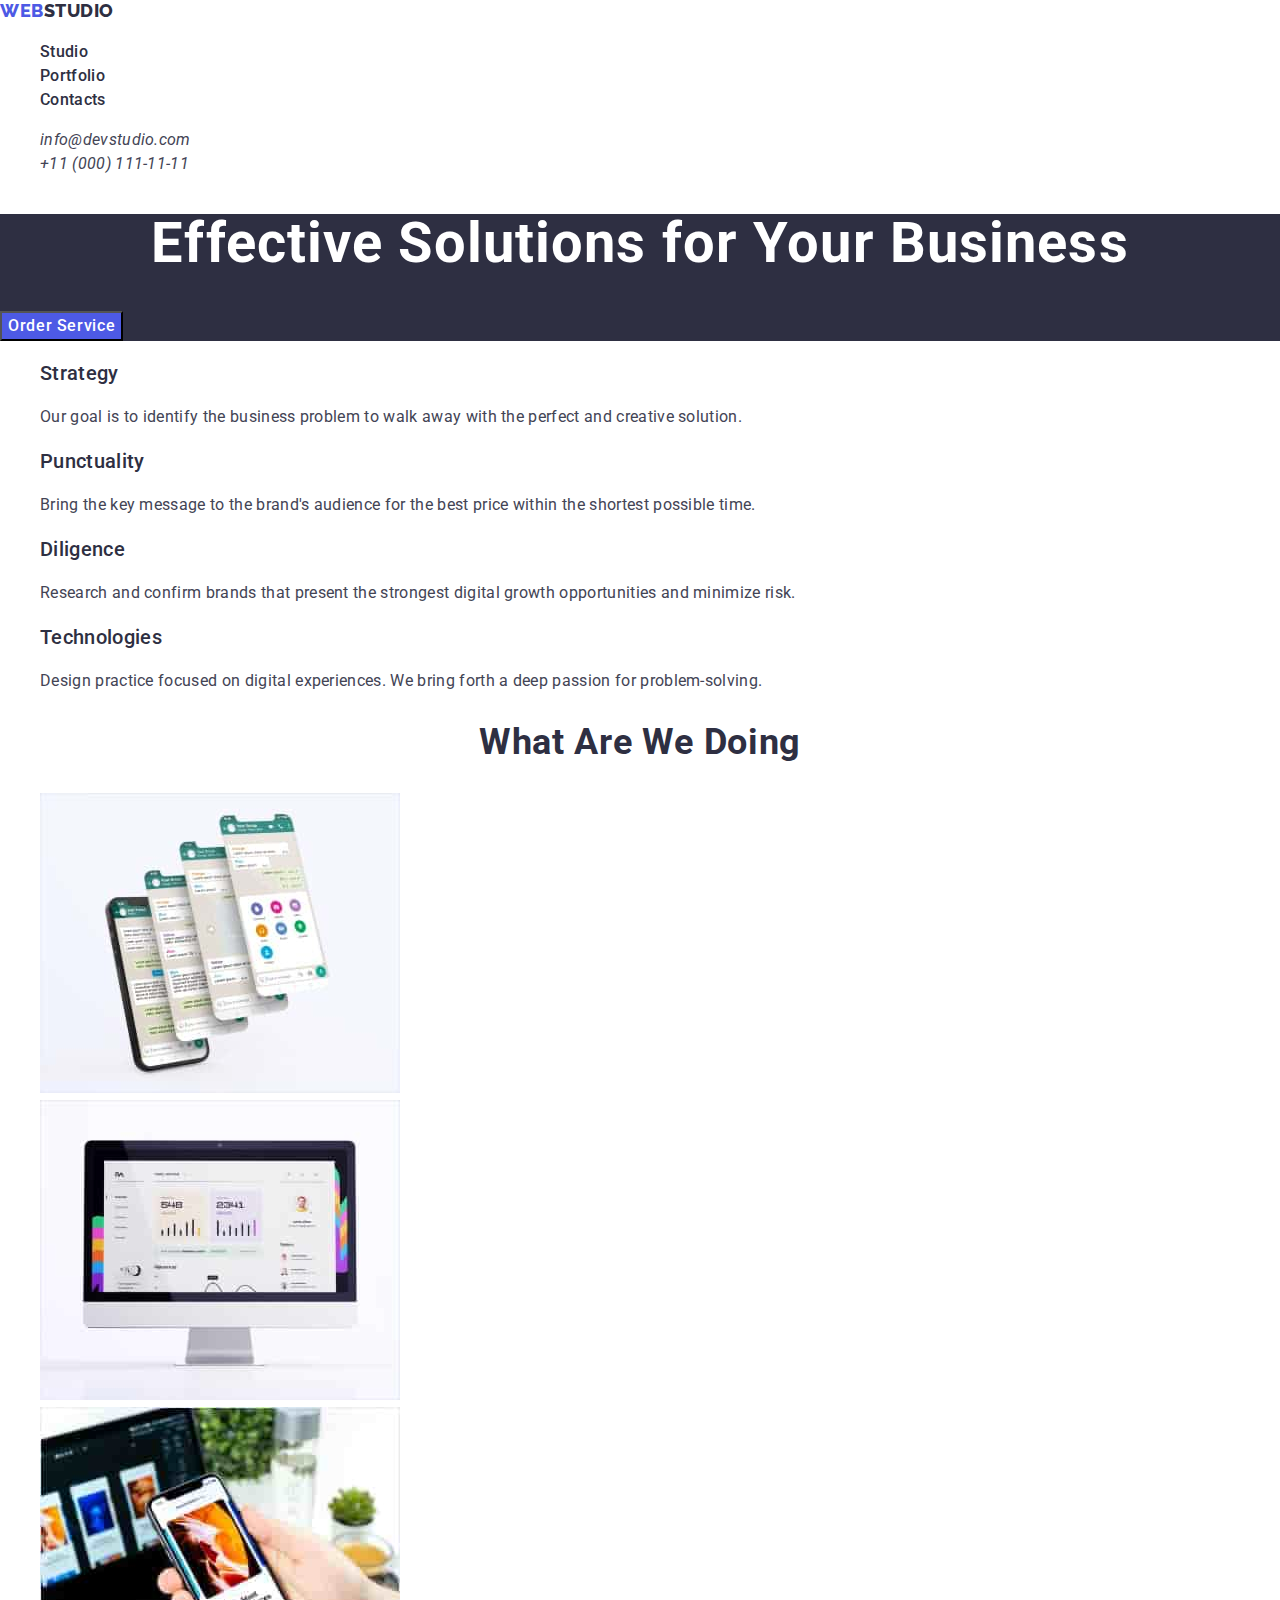
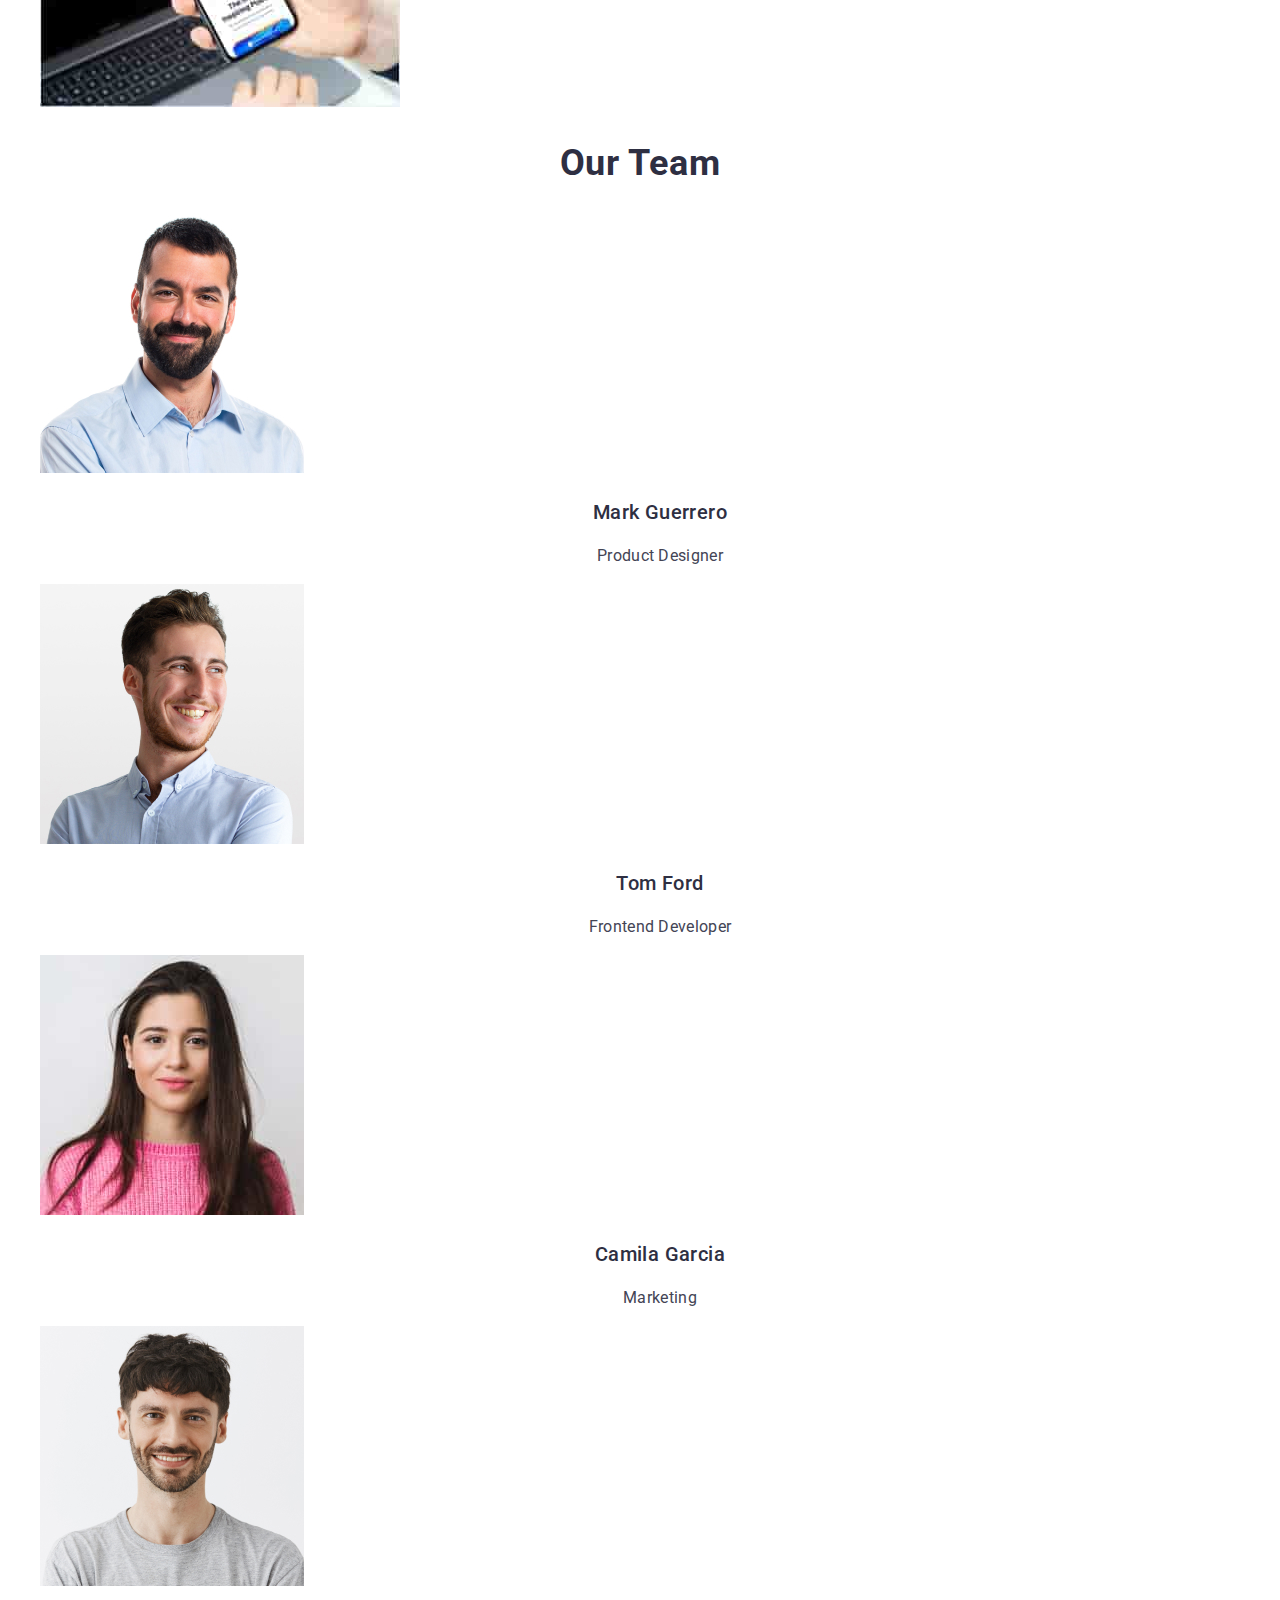
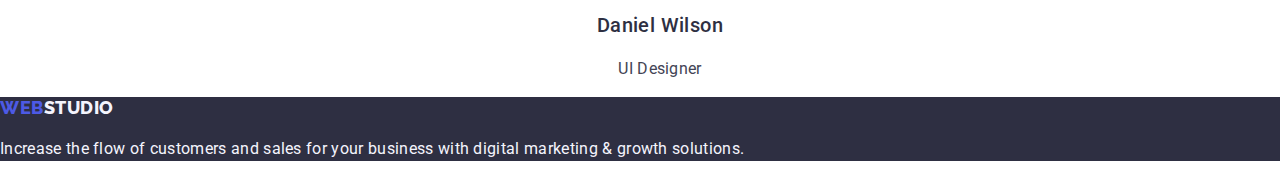
==== index.html @ 25858d70 "create styles" ====
<!DOCTYPE html>
<html lang="en">
  <head>
    <meta charset="utf-8" />
    <meta name="description" content="Effective solutions for business" />
    <link rel="preconnect" href="https://fonts.googleapis.com" />
    <link rel="preconnect" href="https://fonts.gstatic.com" crossorigin />
    <link
      href="https://fonts.googleapis.com/css2?family=Raleway:wght@800&family=Roboto:wght@400;500;700;900&display=swap"
      rel="stylesheet"
    />
    <link
      rel="stylesheet"
      href="https://cdnjs.cloudflare.com/ajax/libs/modern-normalize/2.0.0/modern-normalize.min.css"
    />
    <link rel="stylesheet" href="./css/styles.css" />
    <title>Solutions for effective business</title>
  </head>
  <!--Header section-->
  <body class="page">
    <header class="header">
      <nav class="header-nav">
        <a class="header-logo link" href="./index.html"
          >Web<span class="header-logo-span">Studio</span></a
        >
        <ul class="header-list">
          <li class="header-item link"><a href="">Studio</a></li>
          <li class="header-item link">
            <a href="./portfolio.html">Portfolio</a>
          </li>
          <li class="header-item link">
            <a href="">Contacts</a>
          </li>
        </ul>
      </nav>
      <address class="address">
        <ul class="address-list">
          <li class="address-item link">
            <a href="mailto:info@devstudio.com">info@devstudio.com</a>
          </li>
          <li class="address-item link">
            <a href="tel:+110001111111">+11 (000) 111-11-11</a>
          </li>
        </ul>
      </address>
    </header>
    <!--Main block-->
    <main class="main">
      <!--Hero section-->
      <section class="section hero">
        <h1 class="hero-title">Effective Solutions for Your Business</h1>
        <button class="hero-btn" type="button">Order Service</button>
      </section>
      <!--Benefits section-->
      <section class="section benefits">
        <h2 hidden>Features</h2>
        <ul class="benefits-list">
          <li class="benefits-item">
            <h3 class="benefits-title">Strategy</h3>
            <p class="benefits-text">
              Our goal is to identify the business problem to walk away with the
              perfect and creative solution.
            </p>
          </li>
          <li class="benefits-item">
            <h3 class="benefits-title">Punctuality</h3>
            <p class="benefits-text">
              Bring the key message to the brand's audience for the best price
              within the shortest possible time.
            </p>
          </li>
          <li class="benefits-item">
            <h3 class="benefits-title">Diligence</h3>
            <p class="benefits-text">
              Research and confirm brands that present the strongest digital
              growth opportunities and minimize risk.
            </p>
          </li>
          <li class="benefits-item">
            <h3 class="benefits-title">Technologies</h3>
            <p class="benefits-text">
              Design practice focused on digital experiences. We bring forth a
              deep passion for problem-solving.
            </p>
          </li>
        </ul>
      </section>
      <!--Tech section-->
      <section class="section tech">
        <h2 class="tech-title">What are we doing</h2>
        <ul class="tech-list">
          <li class="tech-item">
            <img
              class="tech-img"
              src="./images/technologies/img-1.jpg"
              alt="An open window in the computer"
              width="360"
            />
          </li>
          <li class="tech-item">
            <img
              class="tech-img"
              src="./images/technologies/img-2.jpg"
              alt="Open functions on the phone"
              width="360"
            />
          </li>
          <li class="tech-item">
            <img
              class="tech-img"
              src="./images/technologies/img-3.jpg"
              alt="An open program on the phone"
              width="360"
            />
          </li>
        </ul>
      </section>
      <!--Team section-->
      <section class="section team">
        <h2 class="team-title">Our Team</h2>
        <ul class="team-list">
          <li class="team-item">
            <img
              class="team-img"
              src="./images/teamcards/img-1.jpg"
              alt="The portrait of product designer"
              width="264"
            />
            <h3 class="team-name">Mark Guerrero</h3>
            <p class="team-text">Product Designer</p>
          </li>
          <li class="team-item">
            <img
              class="team-img"
              src="./images/teamcards/img-2.jpg"
              alt="The portrait of frontend developer"
              width="264"
            />
            <h3 class="team-name">Tom Ford</h3>
            <p class="team-text">Frontend Developer</p>
          </li>
          <li class="team-item">
            <img
              class="team-img"
              src="./images/teamcards/img-3.jpg"
              alt="The portrait of a marketing employee"
              width="264"
            />
            <h3 class="team-name">Camila Garcia</h3>
            <p class="team-text">Marketing</p>
          </li>
          <li class="team-item">
            <img
              class="team-img"
              src="./images/teamcards/img-4.jpg"
              alt="The portrait of UI designer"
              width="264"
            />
            <h3 class="team-name">Daniel Wilson</h3>
            <p class="team-text">UI Designer</p>
          </li>
        </ul>
      </section>
    </main>
    <!--Footer section-->
    <footer class="footer">
      <a class="footer-logo" href="./index.html"
        >Web<span class="footer-logo-span">Studio</span></a
      >
      <p class="footer-text">
        Increase the flow of customers and sales for your business with digital
        marketing & growth solutions.
      </p>
    </footer>
  </body>
</html>
---- css/styles.css ----
:root

/* Common styles */

body {
    font-family: "Roboto", sans-serif;
    color: #434455;
    background-color: #FFFFFF;


    font-size: 16px;
    line-height: 1.5;

}



.link
a {
    text-decoration: none;
    color: currentColor;
}

/* Header styles */

.header {
    font-style: normal;
}

.header-nav {}

.header-logo {
    font-family: 'Raleway', serif;
    font-weight: 800;
    font-size: 18px;
    line-height: 1.17;
    letter-spacing: 0.03em;
    text-transform: uppercase;
    color: #4D5AE5;
    text-decoration: none;
}



.header-logo-span {
    color: #2E2F42;
}

.header-list {
    font-weight: 500;
    font-size: 16px;
    line-height: 1.5;
    letter-spacing: 0.02em;
    color: #2E2F42;
    list-style: none;
}



.header-item:hover,
.header-item:focus {
    color: #4D5AE5;
} 

.address {}

.address-list {
    font-weight: 400;
    font-size: 16px;
    line-height: 1.5;
    letter-spacing: 0.02em;
    list-style: none;
}



.address-item:hover,
.address-item:focus {
    color: #4D5AE5;
}


/* Hero styles */

.section {}

.hero {
    background: #2E2F42;
    
    
}

.hero-title {
    font-style: normal;
    font-weight: 700;
    font-size: 56px;
    line-height: 1.07;
    text-align: center;
    letter-spacing: 0.02em;
    color: #FFFFFF;
    
}

.hero-btn {
    font-style: normal;
    font-weight: 500;
    font-size: 16px;
    line-height: 1.5;
    letter-spacing: 0.04em;
    background: #4D5AE5;
    color: #FFFFFF;
}
.hero-btn:hover,
.hero-btn:focus {
    background-color: #404bbf;
}


/* Benefits styles */

.section {}

.benefits {
    font-style: normal;
    letter-spacing: 0.02em;
}

.benefits-list {
    list-style: none;
}

.benefits-item {}

.benefits-title {
    font-weight: 500;
    font-size: 20px;
    line-height: 1.2;
    color: #2E2F42;
}

.benefits-text {
    font-weight: 400;
    font-size: 16px;
    line-height: 1.5;
}

/* Tech section */

.section {}

.tech {}

.tech-title {
    font-style: normal;
    font-weight: 700;
    font-size: 36px;
    line-height: 1.11;
    text-align: center;
    letter-spacing: 0.02em;
    text-transform: capitalize;
    color: #2E2F42;
}

.tech-list {
    list-style: none;
}

.tech-item {}

.tech-img {}

/* Team section */

.section {}

.team {}

.team-title {
    font-style: normal;
    font-weight: 700;
    font-size: 36px;
    line-height: 1.11;
    text-align: center;
    letter-spacing: 0.02em;
    text-transform: capitalize;
    color: #2E2F42;
}

.team-list {
    list-style: none;
}

.team-item {}

.team-img {}

.team-name {
    font-style: normal;
    font-weight: 500;
    font-size: 20px;
    line-height: 1.2;
    text-align: center;
    letter-spacing: 0.02em;
    color: #2E2F42;
}

.team-text {
    font-style: normal;
    font-weight: 400;
    font-size: 16px;
    line-height: 1.5;
    text-align: center;
    letter-spacing: 0.02em;
}

/* Footer section */

.footer {
    background: #2E2F42;
}

.footer-logo {
    font-family: 'Raleway', serif;
    font-weight: 800;
    font-size: 18px;
    line-height: 1.17;
    letter-spacing: 0.03em;
    text-transform: uppercase;
    color: #4D5AE5;
    text-decoration: none;

}

.footer-logo-span {
    color: #F4F4FD;
}

.footer-text {
    font-style: normal;
    font-weight: 400;
    font-size: 16px;
    line-height: 1.5;
    letter-spacing: 0.02em;
    color: #F4F4FD;
}
/* App search */

.app {}

.search {}

.searcch-list {
    list-style: none;
}

.search-item {}

.search-btn {
    font-style: normal;
    font-weight: 500;
    font-size: 16px;
    line-height: 1.5;
    text-align: center;
    letter-spacing: 0.04em;
    color: #4D5AE5;
}

.app-list {
    list-style: none;
}

.app-item {}

.app-img {}

.app-title {
    font-style: normal;
    font-weight: 500;
    font-size: 20px;
    line-height: 1.2;
    letter-spacing: 0.02em;
    color: #2E2F42;
}

.app-text {
    font-style: normal;
    font-weight: 400;
    font-size: 16px;
    line-height: 1.5;
    letter-spacing: 0.02em;
}
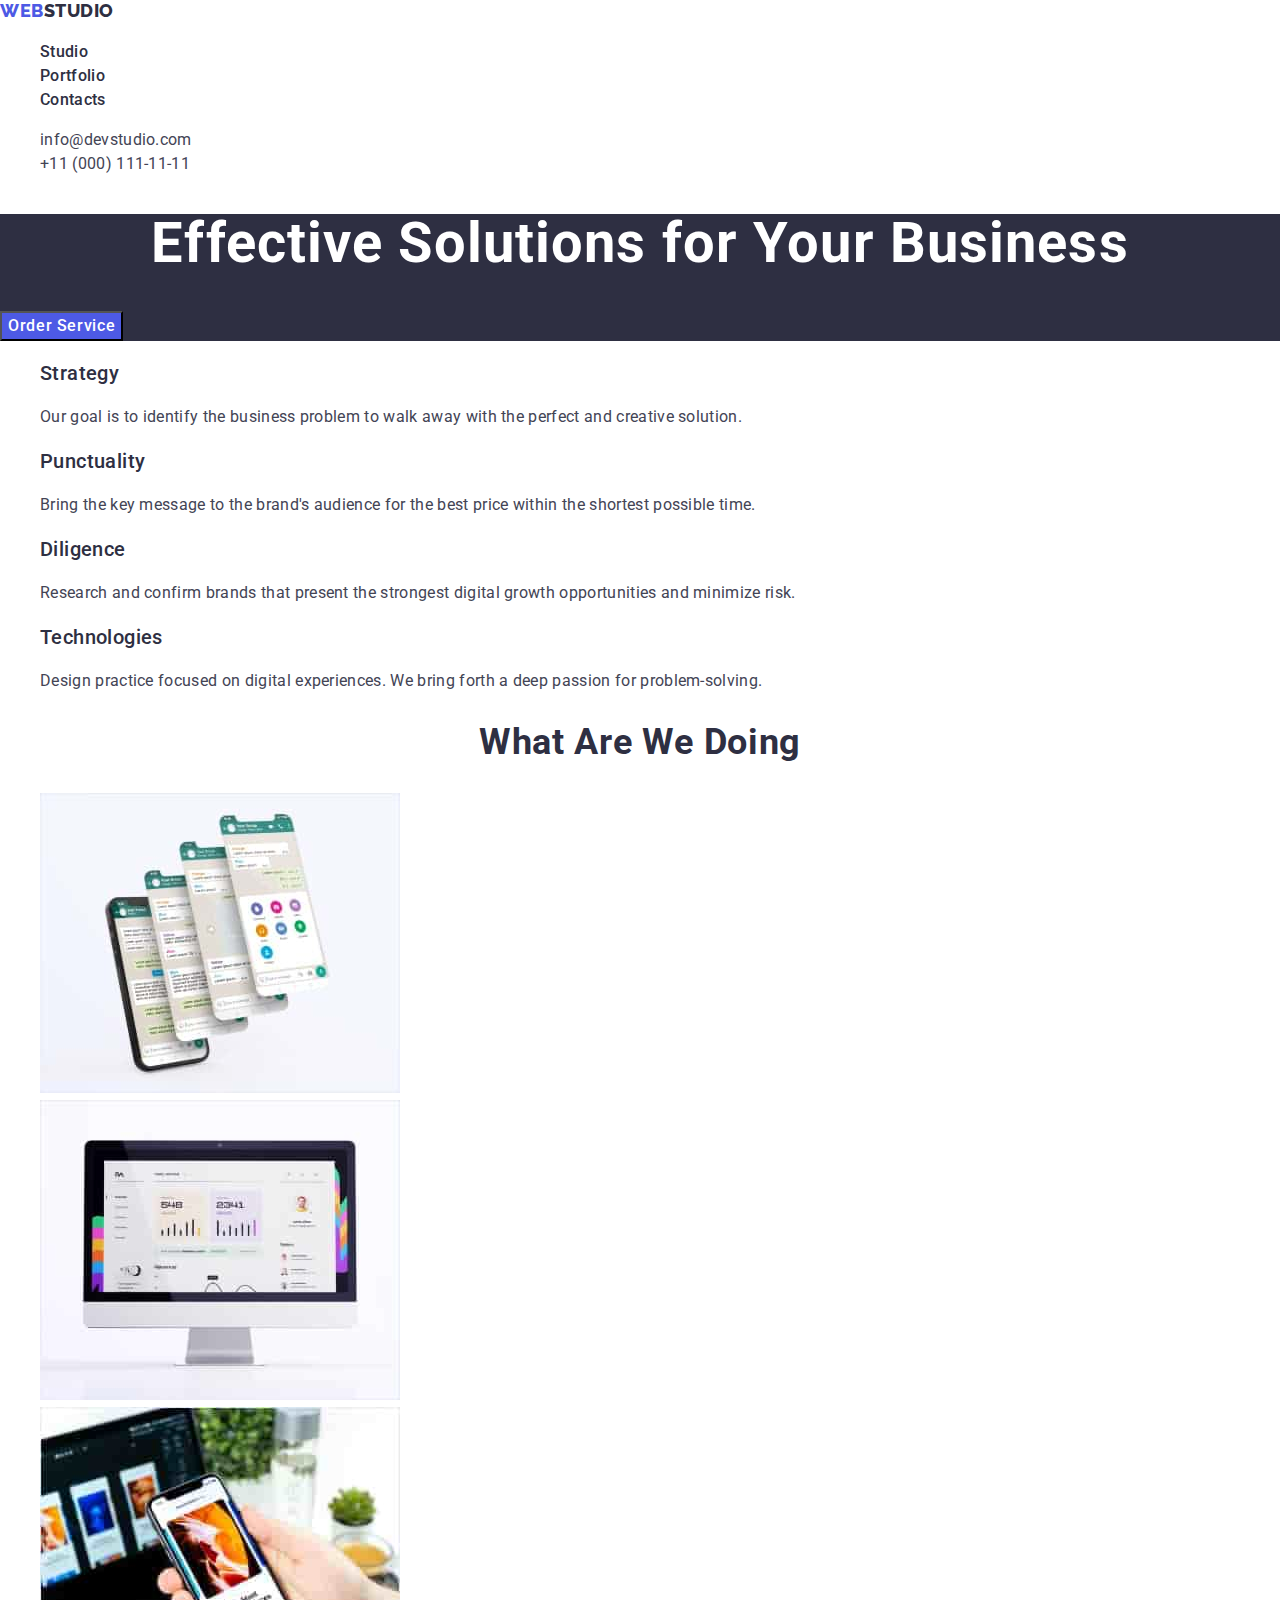
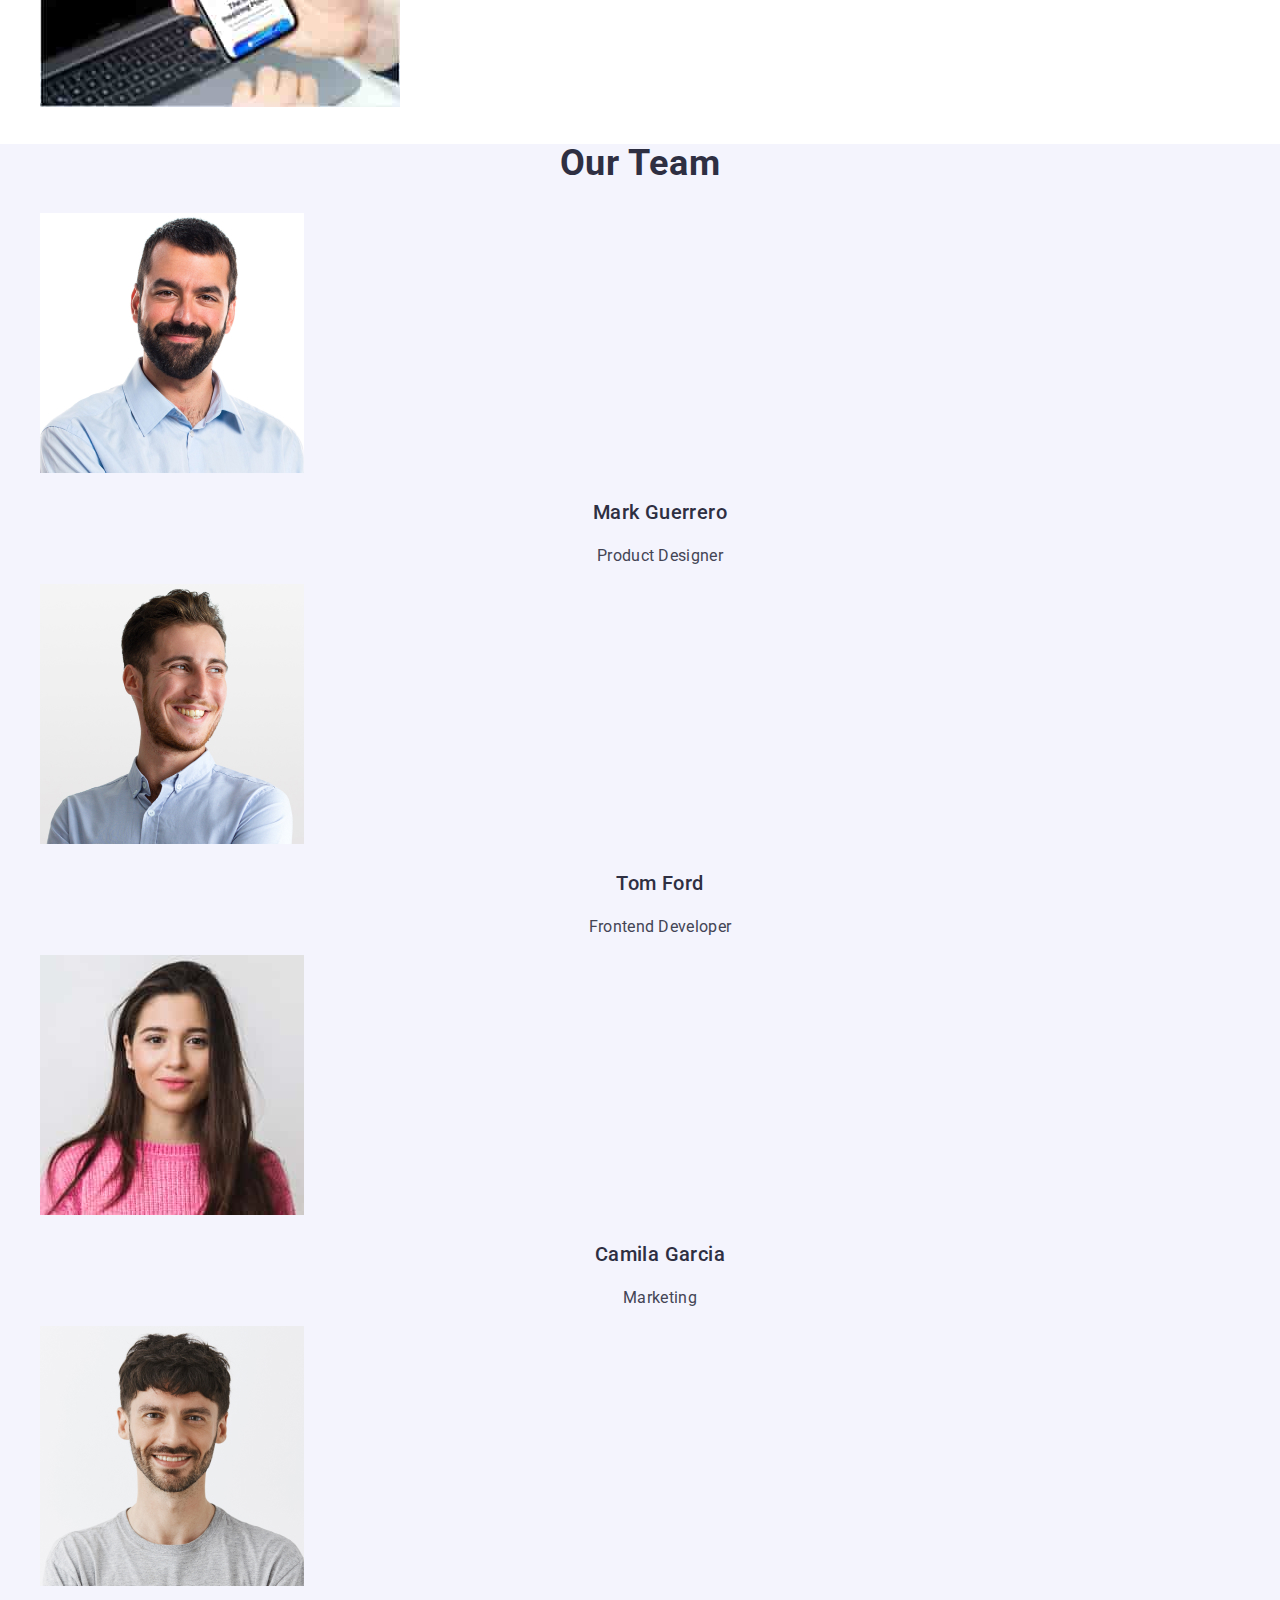
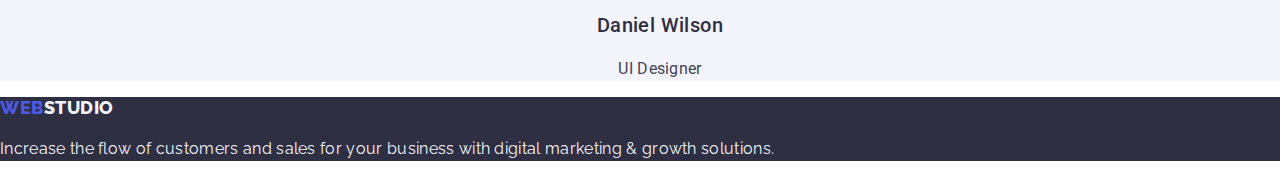
==== commit 3d1605a8: "add styles css" ====
--- a/index.html
+++ b/index.html
@@ -23,19 +23,19 @@
         <a class="header-logo link" href="./index.html"
           >Web<span class="header-logo-span">Studio</span></a
         >
-        <ul class="header-list">
-          <li class="header-item link"><a href="">Studio</a></li>
+        <ul class="header-list link">
+          <li class="header-item"><a href="">Studio</a></li>
           <li class="header-item link">
             <a href="./portfolio.html">Portfolio</a>
           </li>
-          <li class="header-item link">
+          <li class="header-item">
             <a href="">Contacts</a>
           </li>
         </ul>
       </nav>
       <address class="address">
-        <ul class="address-list">
-          <li class="address-item link">
+        <ul class="address-list link">
+          <li class="address-item">
             <a href="mailto:info@devstudio.com">info@devstudio.com</a>
           </li>
           <li class="address-item link">
@@ -54,7 +54,7 @@
       <!--Benefits section-->
       <section class="section benefits">
         <h2 hidden>Features</h2>
-        <ul class="benefits-list">
+        <ul class="benefits-list link">
           <li class="benefits-item">
             <h3 class="benefits-title">Strategy</h3>
             <p class="benefits-text">
@@ -88,7 +88,7 @@
       <!--Tech section-->
       <section class="section tech">
         <h2 class="tech-title">What are we doing</h2>
-        <ul class="tech-list">
+        <ul class="tech-list link">
           <li class="tech-item">
             <img
               class="tech-img"
@@ -164,7 +164,7 @@
     </main>
     <!--Footer section-->
     <footer class="footer">
-      <a class="footer-logo" href="./index.html"
+      <a class="footer-logo link" href="./index.html"
         >Web<span class="footer-logo-span">Studio</span></a
       >
       <p class="footer-text">
--- a/css/styles.css
+++ b/css/styles.css
@@ -1,5 +1,13 @@
 
-:root
+:root {
+    --main-dark-cl: #434455;
+    --main-white-bgd:#FFFFFF;
+    --blue-cl: #4D5AE5;
+    --dark-cl: #2E2F42;
+    --blue-bgd: #404bbf;
+    --white-cl: #F4F4FD;
+    #4D5AE5;
+}
 
 /* Common styles */
 
@@ -31,7 +39,7 @@
 .header-nav {}
 
 .header-logo {
-    font-family: 'Raleway', serif;
+    font-family: 'Raleway', sans-serif;
     font-weight: 800;
     font-size: 18px;
     line-height: 1.17;
@@ -48,22 +56,28 @@
 }
 
 .header-list {
-    font-weight: 500;
-    font-size: 16px;
-    line-height: 1.5;
-    letter-spacing: 0.02em;
-    color: #2E2F42;
-    list-style: none;
+
+}
+.header-item {
+    font-weight: 500;
+    font-size: 16px;
+    line-height: 1.5;
+    letter-spacing: 0.02em;
+    color: var(--dark-cl);
+    list-style: none;
+    text-decoration: none;
 }
 
 
 
 .header-item:hover,
 .header-item:focus {
-    color: #4D5AE5;
+    color: #404bbf;
 } 
 
-.address {}
+.address {
+    font-style: normal;
+}
 
 .address-list {
     font-weight: 400;
@@ -77,7 +91,7 @@
 
 .address-item:hover,
 .address-item:focus {
-    color: #4D5AE5;
+    color: #404bbf;
 }
 
 
@@ -86,7 +100,7 @@
 .section {}
 
 .hero {
-    background: #2E2F42;
+    background-color: #2E2F42;;
     
     
 }
@@ -108,8 +122,9 @@
     font-size: 16px;
     line-height: 1.5;
     letter-spacing: 0.04em;
-    background: #4D5AE5;
+    background-color: #4D5AE5;
     color: #FFFFFF;
+    cursor: pointer;
 }
 .hero-btn:hover,
 .hero-btn:focus {
@@ -136,6 +151,7 @@
     font-weight: 500;
     font-size: 20px;
     line-height: 1.2;
+    letter-spacing: 0.02em;
     color: #2E2F42;
 }
 
@@ -174,7 +190,9 @@
 
 .section {}
 
-.team {}
+.team {
+    background: #F4F4FD;
+}
 
 .team-title {
     font-style: normal;
@@ -233,16 +251,17 @@
 }
 
 .footer-logo-span {
-    color: #F4F4FD;
+    color: var(--white-cl);
 }
 
 .footer-text {
-    font-style: normal;
-    font-weight: 400;
-    font-size: 16px;
-    line-height: 1.5;
-    letter-spacing: 0.02em;
-    color: #F4F4FD;
+    font-family: 'Raleway', sans-serif;
+    font-style: normal;
+    font-weight: 400;
+    font-size: 16px;
+    line-height: 1.5;
+    letter-spacing: 0.02em;
+    color: var(--white-cl);
 }
 /* App search */
 
@@ -263,7 +282,7 @@
     line-height: 1.5;
     text-align: center;
     letter-spacing: 0.04em;
-    color: #4D5AE5;
+    color: var(--blue-cl);
 }
 
 .app-list {
@@ -280,7 +299,7 @@
     font-size: 20px;
     line-height: 1.2;
     letter-spacing: 0.02em;
-    color: #2E2F42;
+    color: var(--dark-cl);
 }
 
 .app-text {
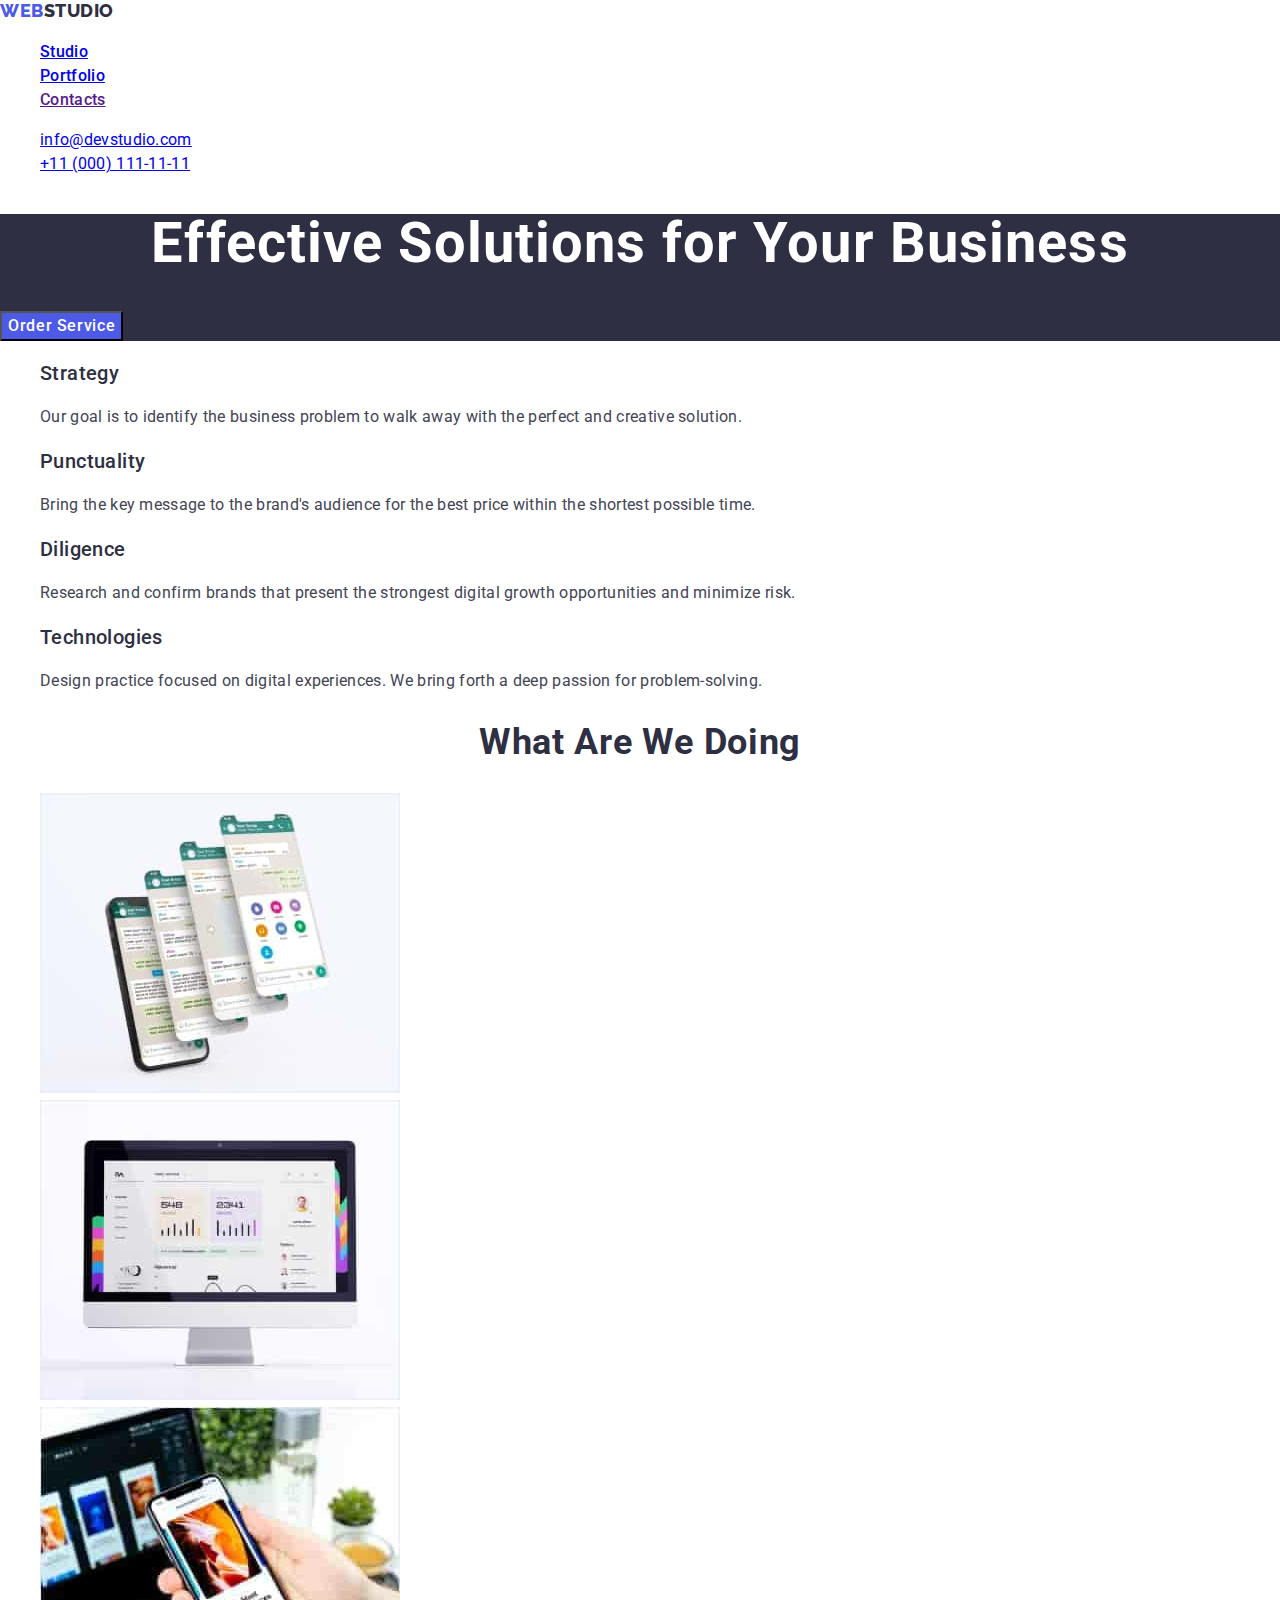
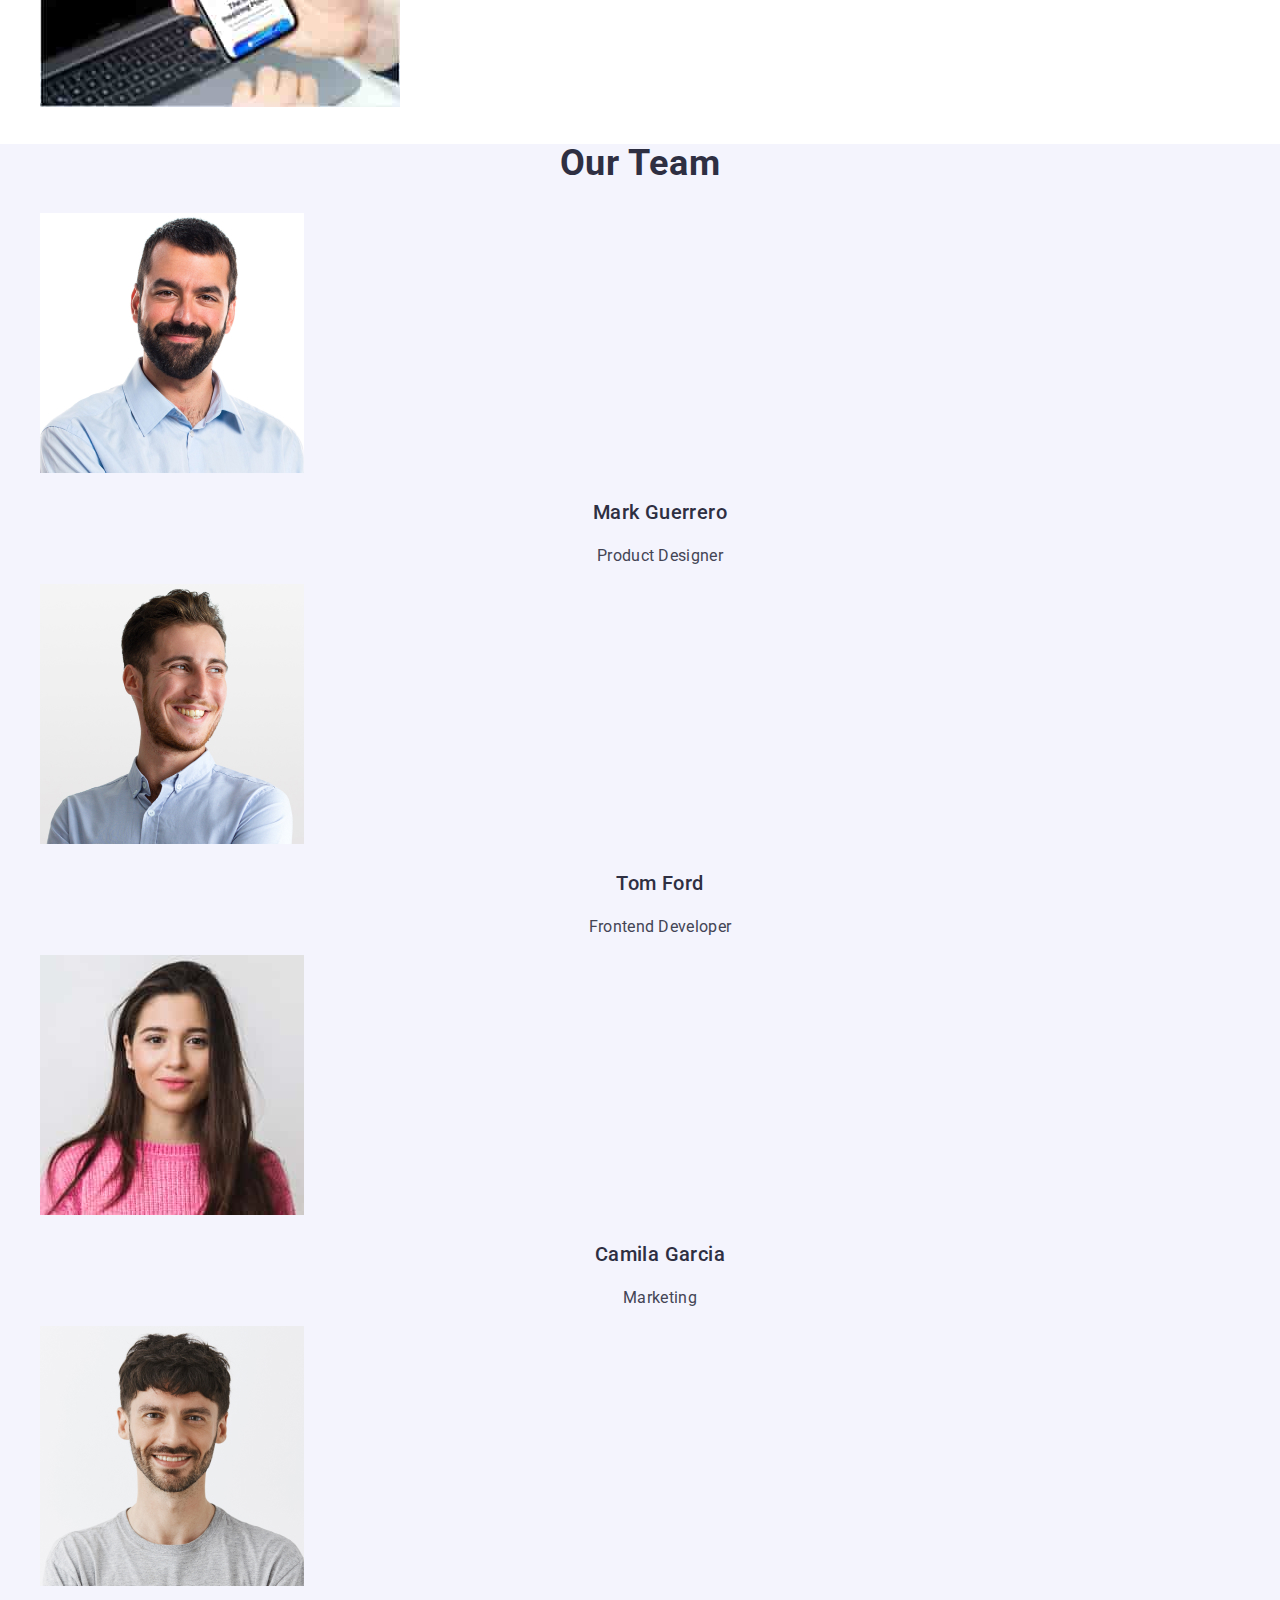
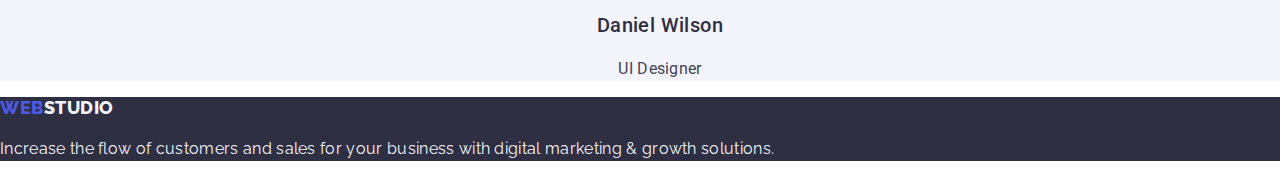
==== commit cad5d361: "new changes" ====
--- a/index.html
+++ b/index.html
@@ -24,8 +24,8 @@
           >Web<span class="header-logo-span">Studio</span></a
         >
         <ul class="header-list link">
-          <li class="header-item"><a href="">Studio</a></li>
-          <li class="header-item link">
+          <li class="header-item"><a href="./index.html">Studio</a></li>
+          <li class="header-item">
             <a href="./portfolio.html">Portfolio</a>
           </li>
           <li class="header-item">
--- a/css/styles.css
+++ b/css/styles.css
@@ -6,7 +6,7 @@
     --dark-cl: #2E2F42;
     --blue-bgd: #404bbf;
     --white-cl: #F4F4FD;
-    #4D5AE5;
+  
 }
 
 /* Common styles */
@@ -23,12 +23,6 @@
 }
 
 
-
-.link
-a {
-    text-decoration: none;
-    color: currentColor;
-}
 
 /* Header styles */
 
@@ -56,7 +50,8 @@
 }
 
 .header-list {
-
+    list-style: none;
+    text-decoration: none;
 }
 .header-item {
     font-weight: 500;
@@ -64,11 +59,8 @@
     line-height: 1.5;
     letter-spacing: 0.02em;
     color: var(--dark-cl);
-    list-style: none;
-    text-decoration: none;
-}
-
-
+    text-decoration: none;
+}
 
 .header-item:hover,
 .header-item:focus {
@@ -85,6 +77,7 @@
     line-height: 1.5;
     letter-spacing: 0.02em;
     list-style: none;
+    text-decoration: none;
 }
 
 
@@ -143,6 +136,7 @@
 
 .benefits-list {
     list-style: none;
+    text-decoration: none;
 }
 
 .benefits-item {}
@@ -283,7 +277,15 @@
     text-align: center;
     letter-spacing: 0.04em;
     color: var(--blue-cl);
-}
+    background-color: #F4F4FD;
+    cursor: pointer;
+}
+.search-btn:hover,
+.search-btn:focus {
+    color: #FFFFFF;
+    background-color: #404BBF;
+}
+
 
 .app-list {
     list-style: none;
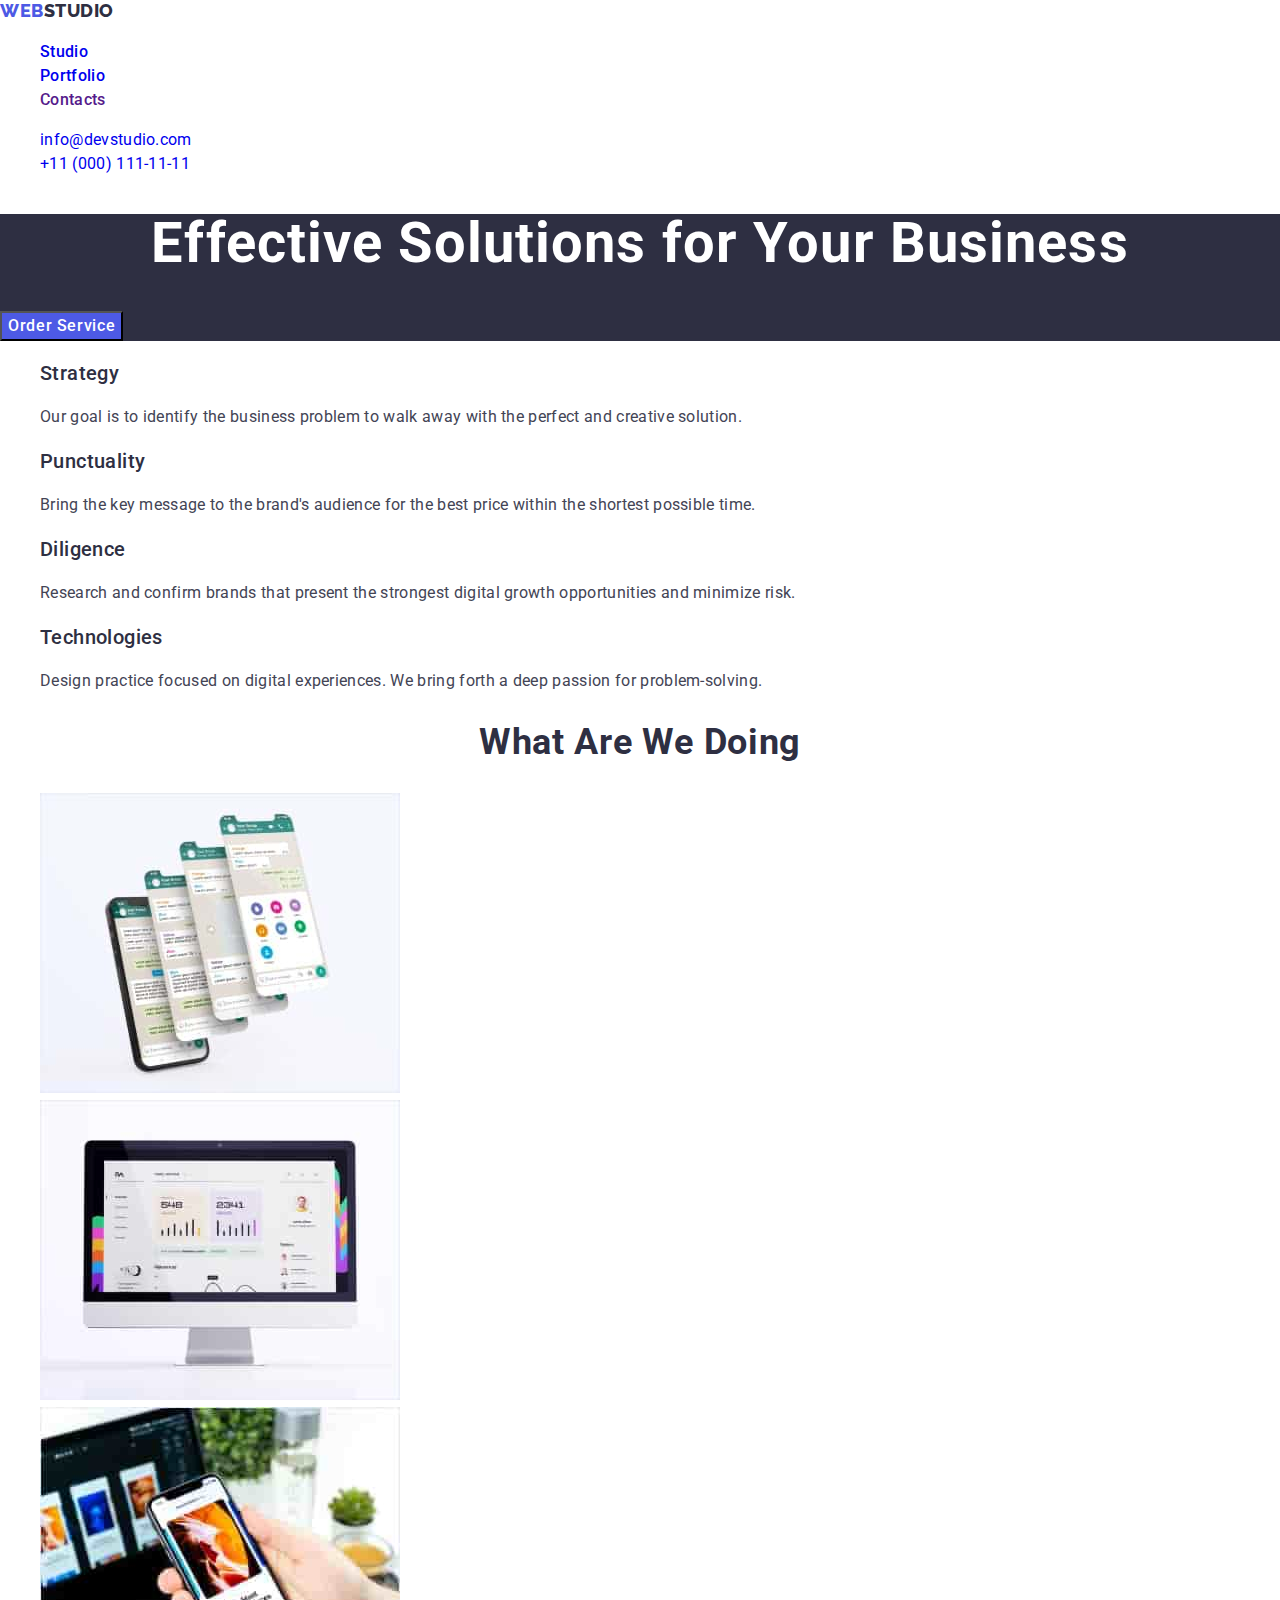
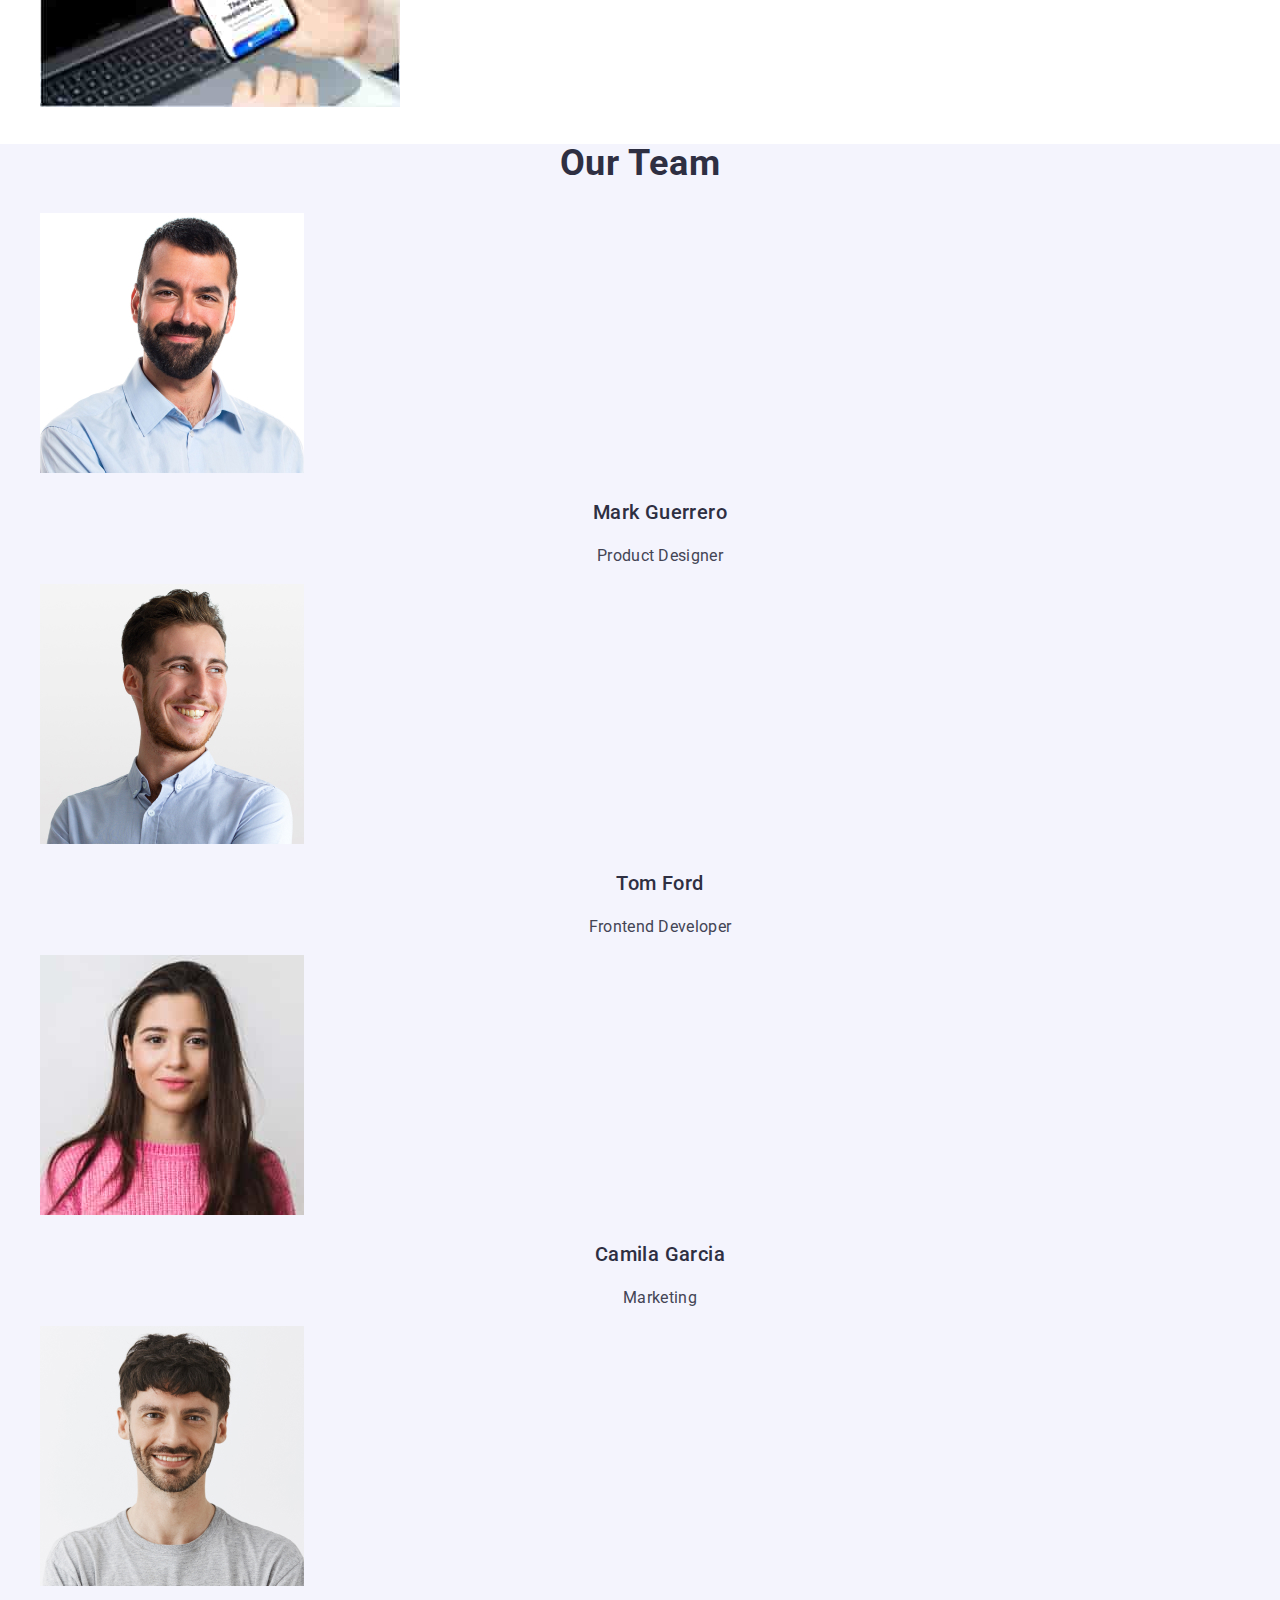
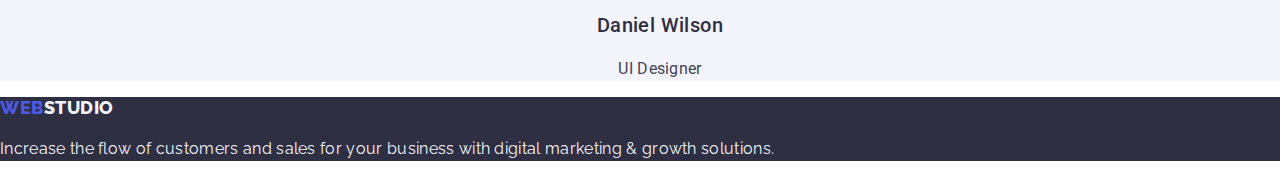
==== commit d0bfd883: "change list and link" ====
--- a/index.html
+++ b/index.html
@@ -23,23 +23,29 @@
         <a class="header-logo link" href="./index.html"
           >Web<span class="header-logo-span">Studio</span></a
         >
-        <ul class="header-list link">
-          <li class="header-item"><a href="./index.html">Studio</a></li>
+        <ul class="header-list list">
           <li class="header-item">
-            <a href="./portfolio.html">Portfolio</a>
+            <a class="header-link link" href="./index.html">Studio</a>
           </li>
           <li class="header-item">
-            <a href="">Contacts</a>
+            <a class="header-link link" href="./portfolio.html">Portfolio</a>
+          </li>
+          <li class="header-item">
+            <a class="header-link link" href="">Contacts</a>
           </li>
         </ul>
       </nav>
       <address class="address">
-        <ul class="address-list link">
+        <ul class="address-list list">
           <li class="address-item">
-            <a href="mailto:info@devstudio.com">info@devstudio.com</a>
+            <a class="header-link link" href="mailto:info@devstudio.com"
+              >info@devstudio.com</a
+            >
           </li>
           <li class="address-item link">
-            <a href="tel:+110001111111">+11 (000) 111-11-11</a>
+            <a class="header-link link" href="tel:+110001111111"
+              >+11 (000) 111-11-11</a
+            >
           </li>
         </ul>
       </address>
@@ -54,7 +60,7 @@
       <!--Benefits section-->
       <section class="section benefits">
         <h2 hidden>Features</h2>
-        <ul class="benefits-list link">
+        <ul class="benefits-list list">
           <li class="benefits-item">
             <h3 class="benefits-title">Strategy</h3>
             <p class="benefits-text">
@@ -88,7 +94,7 @@
       <!--Tech section-->
       <section class="section tech">
         <h2 class="tech-title">What are we doing</h2>
-        <ul class="tech-list link">
+        <ul class="tech-list list">
           <li class="tech-item">
             <img
               class="tech-img"
@@ -118,7 +124,7 @@
       <!--Team section-->
       <section class="section team">
         <h2 class="team-title">Our Team</h2>
-        <ul class="team-list">
+        <ul class="team-list list">
           <li class="team-item">
             <img
               class="team-img"
--- a/css/styles.css
+++ b/css/styles.css
@@ -21,7 +21,12 @@
     line-height: 1.5;
 
 }
-
+.list {
+    list-style: none;
+}
+.link {
+    text-decoration: none;
+}
 
 
 /* Header styles */
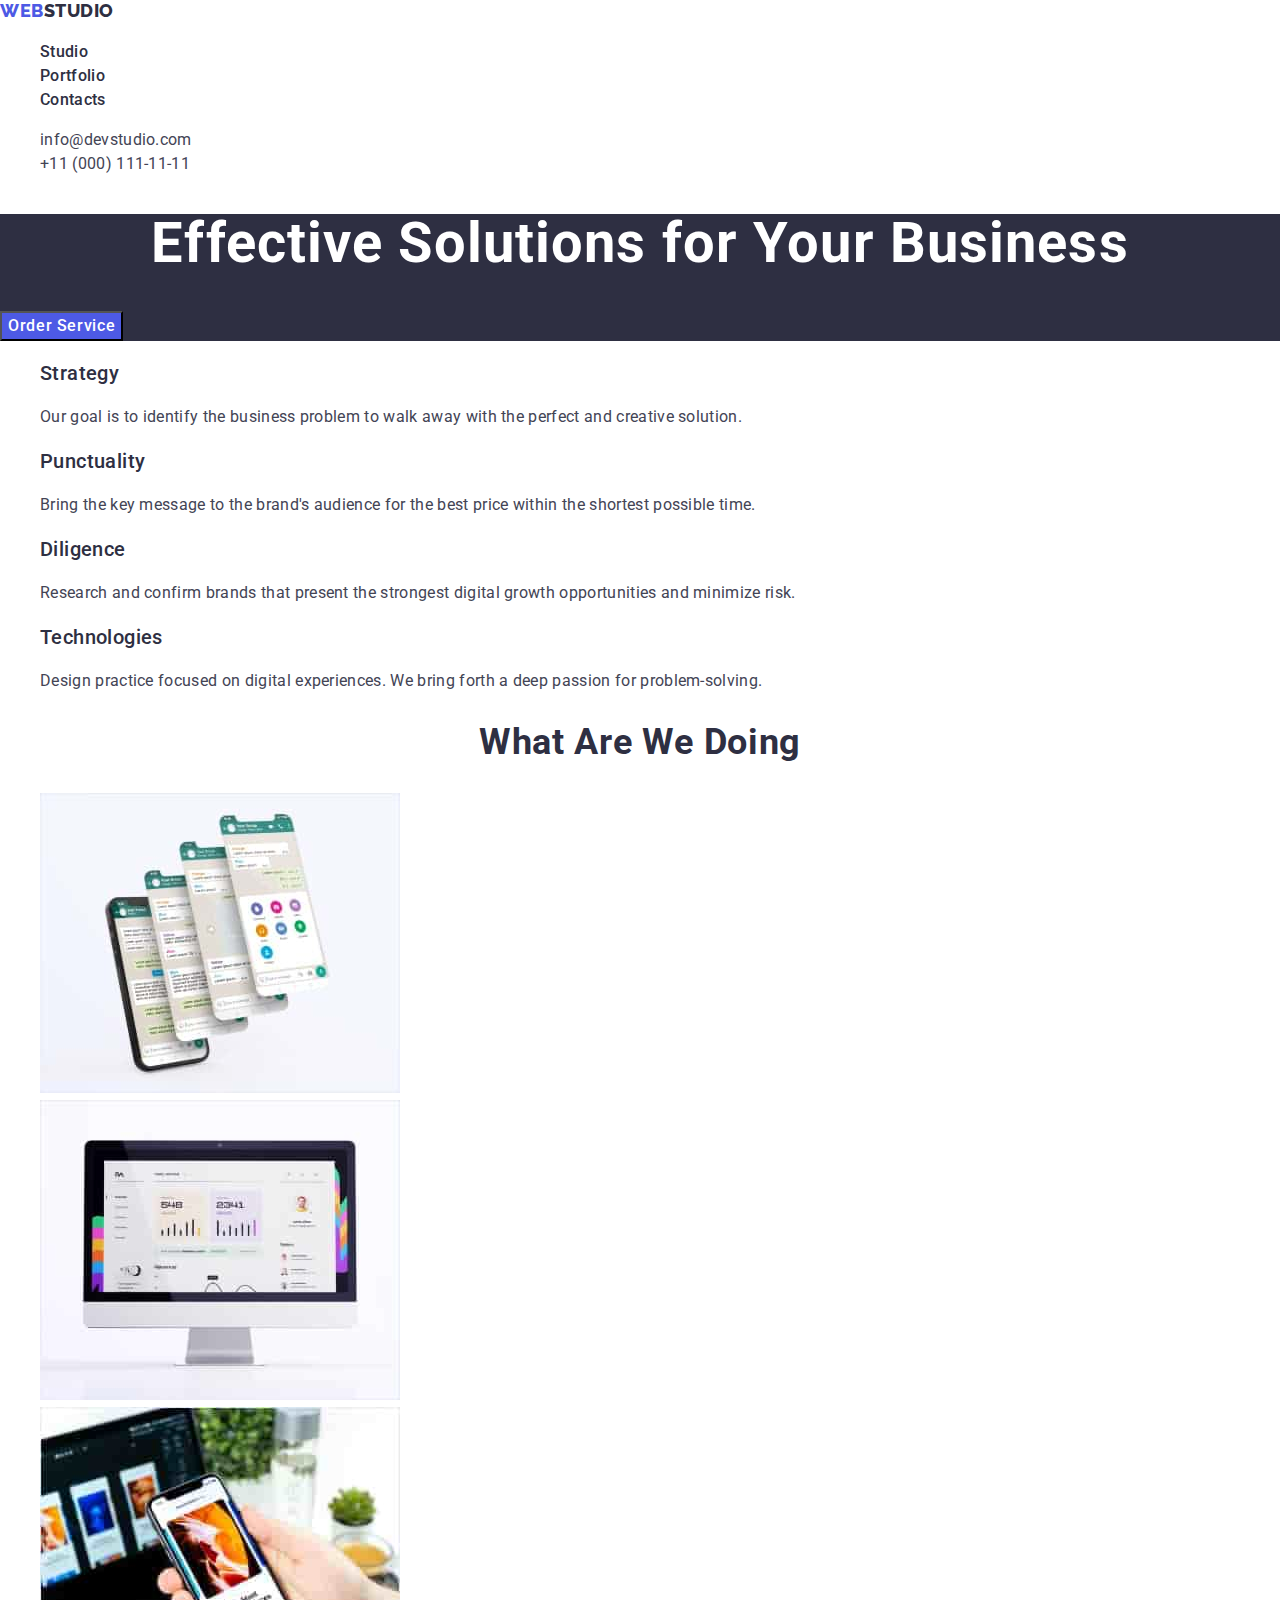
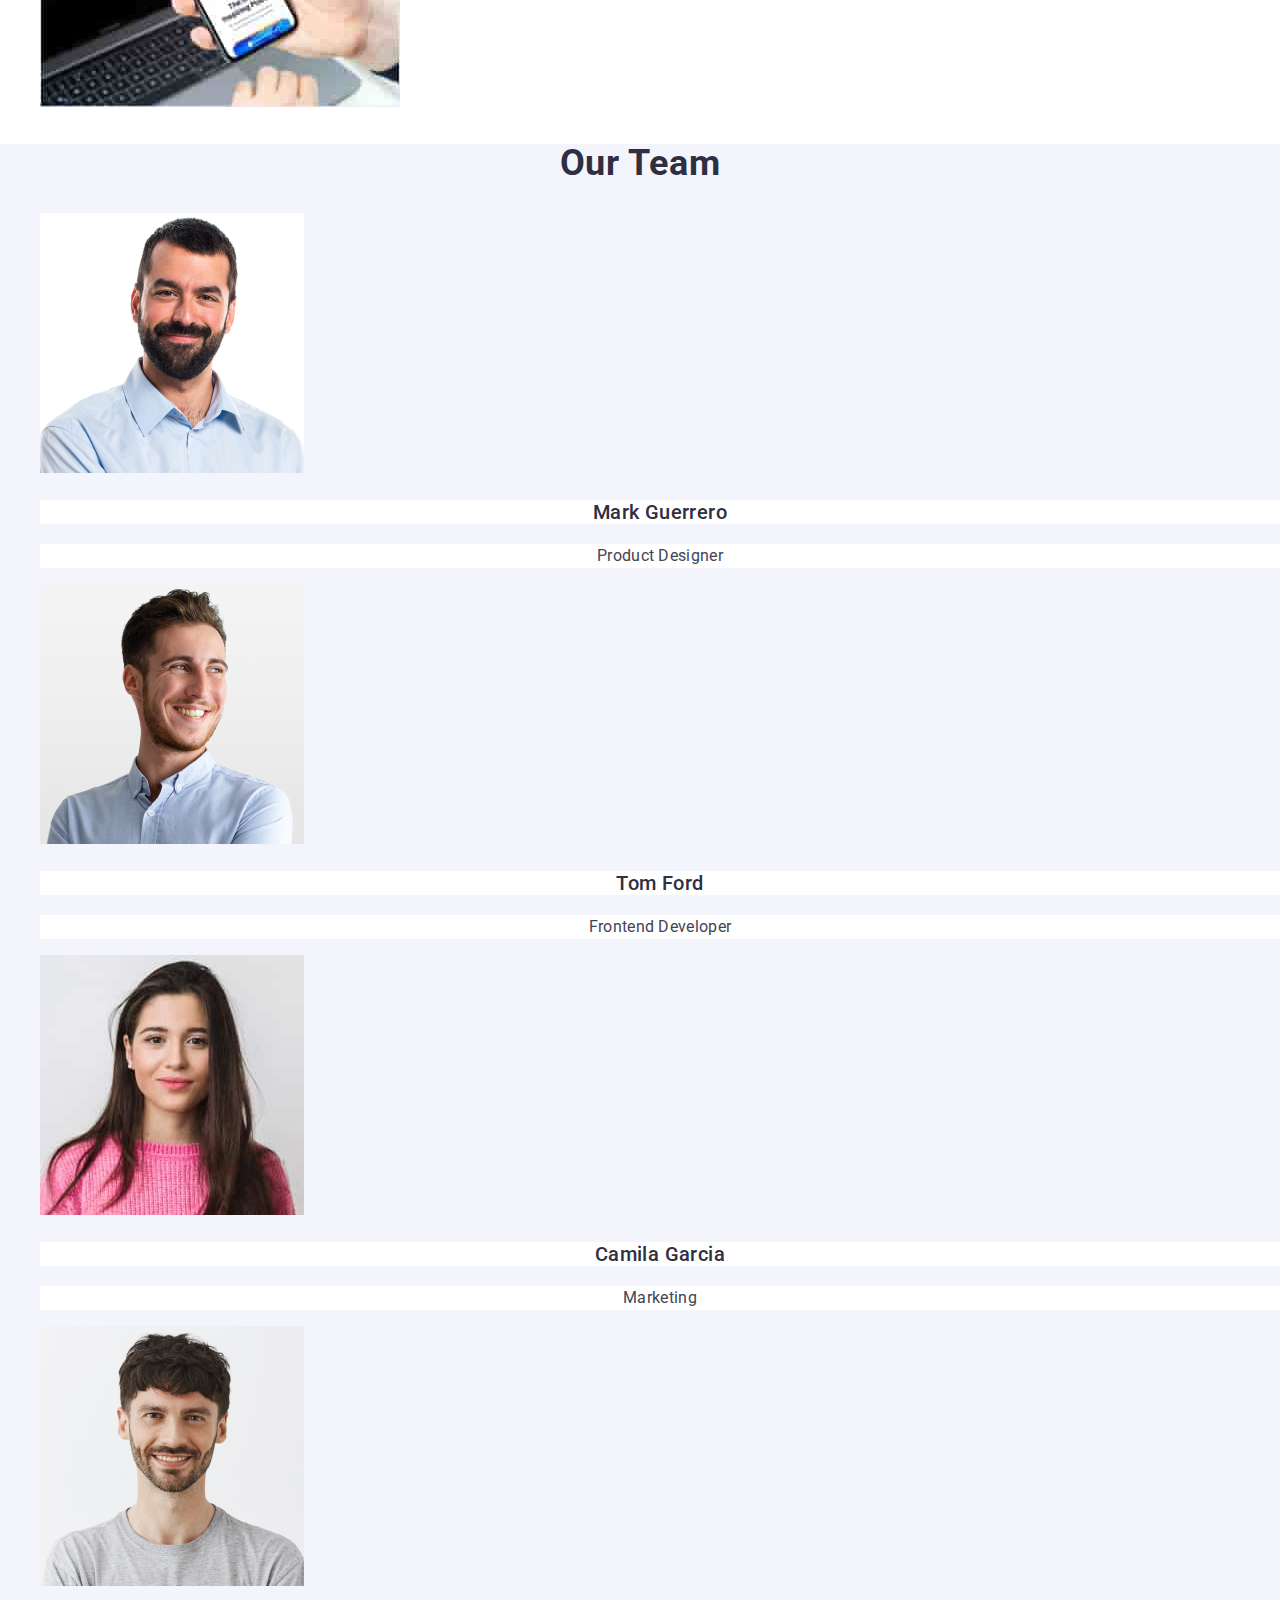
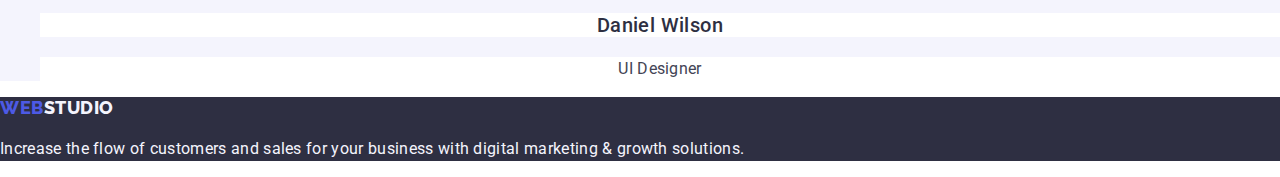
==== commit 44ea30af: "correct mistakes" ====
--- a/index.html
+++ b/index.html
@@ -38,12 +38,12 @@
       <address class="address">
         <ul class="address-list list">
           <li class="address-item">
-            <a class="header-link link" href="mailto:info@devstudio.com"
+            <a class="header-mail link" href="mailto:info@devstudio.com"
               >info@devstudio.com</a
             >
           </li>
           <li class="address-item link">
-            <a class="header-link link" href="tel:+110001111111"
+            <a class="header-tel link" href="tel:+110001111111"
               >+11 (000) 111-11-11</a
             >
           </li>
--- a/css/styles.css
+++ b/css/styles.css
@@ -54,41 +54,37 @@
     color: #2E2F42;
 }
 
-.header-list {
-    list-style: none;
-    text-decoration: none;
-}
-.header-item {
-    font-weight: 500;
-    font-size: 16px;
-    line-height: 1.5;
-    letter-spacing: 0.02em;
-    color: var(--dark-cl);
-    text-decoration: none;
-}
-
-.header-item:hover,
-.header-item:focus {
+.header-link {
+    font-weight: 500;
+    font-size: 16px;
+    line-height: 1.5;
+    letter-spacing: 0.02em;
+    color: #2E2F42;
+}
+
+.header-link:hover,
+.header-link:focus {
     color: #404bbf;
 } 
 
 .address {
-    font-style: normal;
-}
-
-.address-list {
-    font-weight: 400;
-    font-size: 16px;
-    line-height: 1.5;
-    letter-spacing: 0.02em;
-    list-style: none;
-    text-decoration: none;
-}
-
-
-
-.address-item:hover,
-.address-item:focus {
+
+}
+
+.header-mail,
+.header-tel {
+    font-style: normal;
+    font-weight: 400;
+    font-size: 16px;
+    line-height: 1.5;
+    letter-spacing: 0.02em;
+    color: #434455;
+}
+
+.header-mail:hover,
+.header-mail:focus,
+.header-tel:hover,
+.header-tel:focus{
     color: #404bbf;
 }
 
@@ -190,7 +186,7 @@
 .section {}
 
 .team {
-    background: #F4F4FD;
+    background-color: #F4F4FD;
 }
 
 .team-title {
@@ -205,12 +201,16 @@
 }
 
 .team-list {
-    list-style: none;
-}
-
-.team-item {}
-
-.team-img {}
+   
+}
+
+.team-item {
+    
+}
+
+.team-img {
+    
+}
 
 .team-name {
     font-style: normal;
@@ -220,6 +220,8 @@
     text-align: center;
     letter-spacing: 0.02em;
     color: #2E2F42;
+    background-color: #FFFFFF;
+    
 }
 
 .team-text {
@@ -229,6 +231,7 @@
     line-height: 1.5;
     text-align: center;
     letter-spacing: 0.02em;
+    background-color: #FFFFFF;
 }
 
 /* Footer section */
@@ -238,7 +241,7 @@
 }
 
 .footer-logo {
-    font-family: 'Raleway', serif;
+    font-family: 'Raleway', sans-serif;
     font-weight: 800;
     font-size: 18px;
     line-height: 1.17;
@@ -254,7 +257,6 @@
 }
 
 .footer-text {
-    font-family: 'Raleway', sans-serif;
     font-style: normal;
     font-weight: 400;
     font-size: 16px;
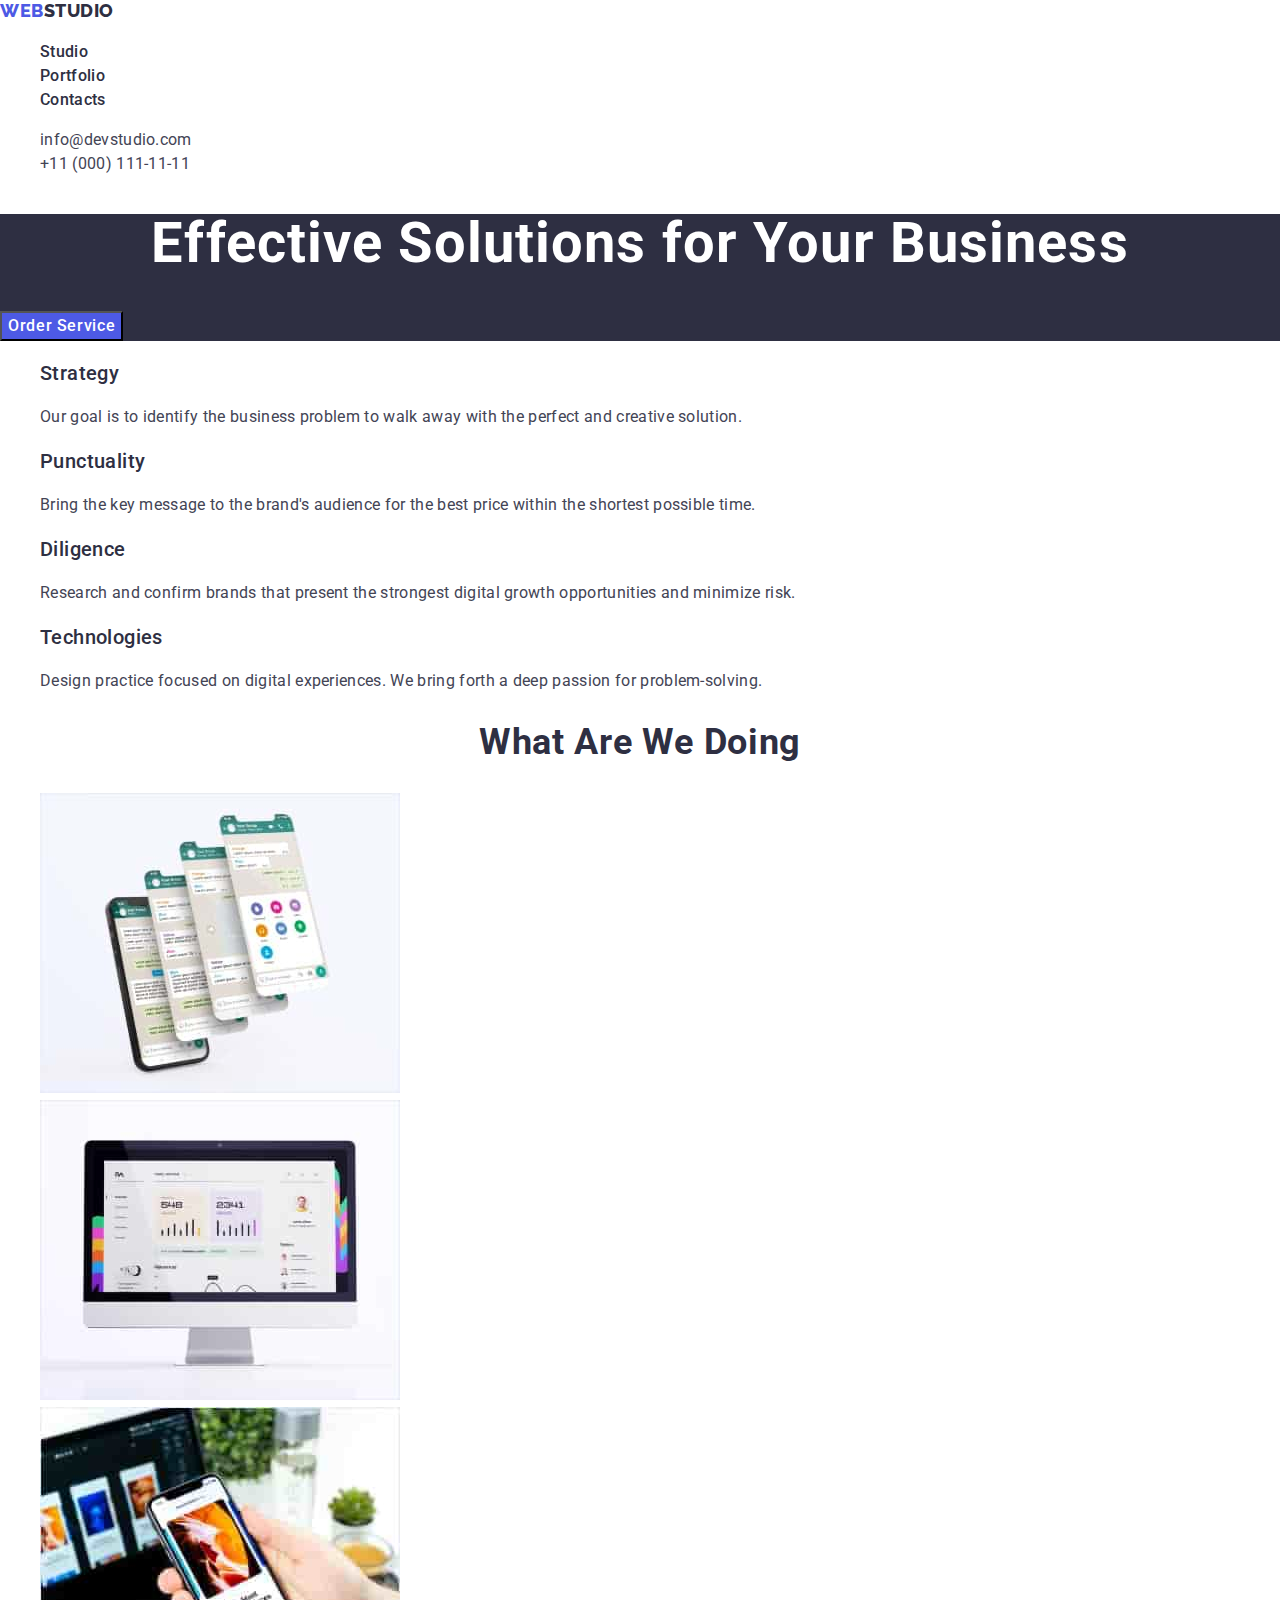
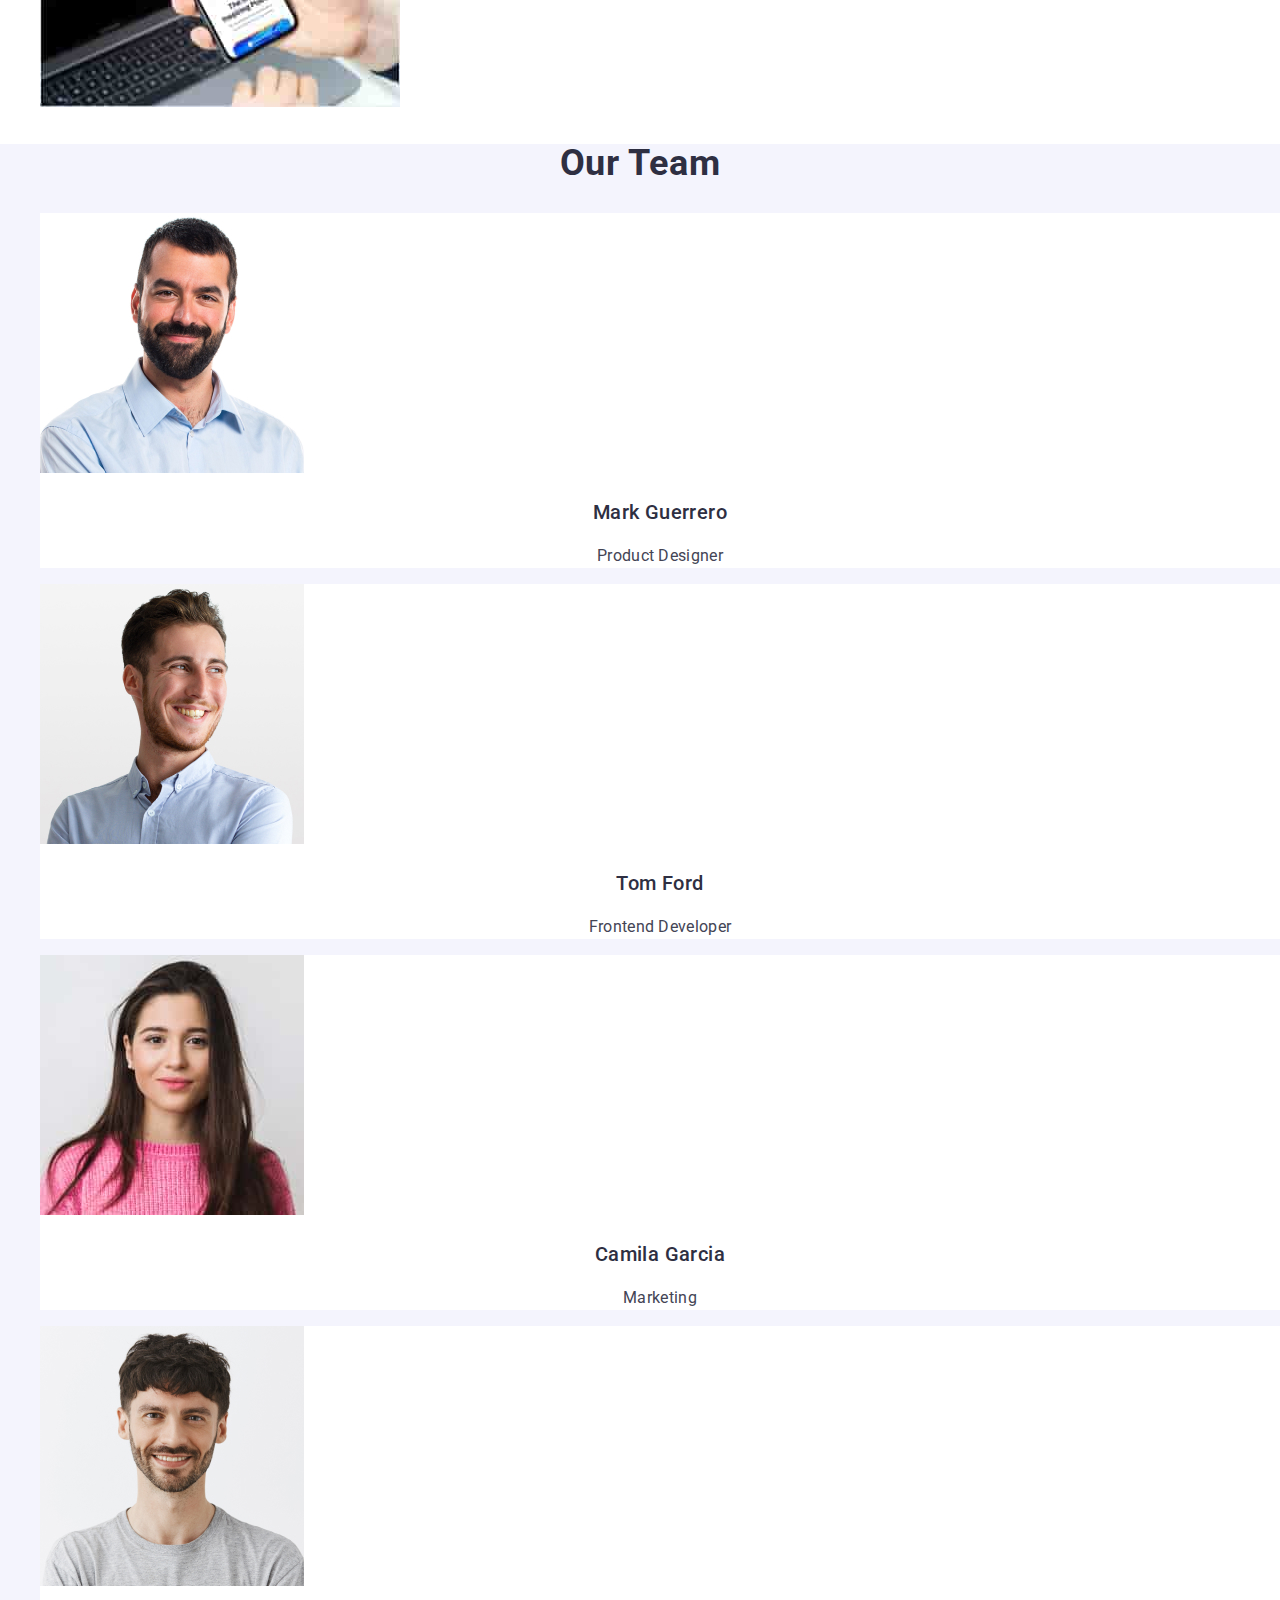
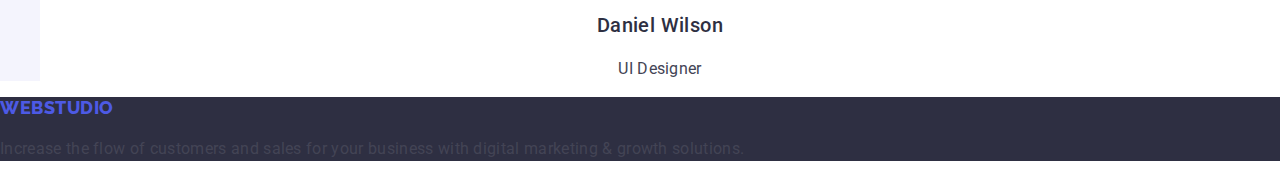
==== commit 13f7abfa: "change colors" ====
--- a/index.html
+++ b/index.html
@@ -38,12 +38,12 @@
       <address class="address">
         <ul class="address-list list">
           <li class="address-item">
-            <a class="header-mail link" href="mailto:info@devstudio.com"
+            <a class="header-contact link" href="mailto:info@devstudio.com"
               >info@devstudio.com</a
             >
           </li>
           <li class="address-item link">
-            <a class="header-tel link" href="tel:+110001111111"
+            <a class="header-contact link" href="tel:+110001111111"
               >+11 (000) 111-11-11</a
             >
           </li>
--- a/css/styles.css
+++ b/css/styles.css
@@ -2,10 +2,10 @@
 :root {
     --main-dark-cl: #434455;
     --main-white-bgd:#FFFFFF;
-    --blue-cl: #4D5AE5;
-    --dark-cl: #2E2F42;
-    --blue-bgd: #404bbf;
-    --white-cl: #F4F4FD;
+    --bright-blue-cl: #4D5AE5;
+    --dark-title-cl: #2E2F42;
+    --dark-blue-bgd: #404bbf;
+    --simple-white-cl: #F4F4FD;
   
 }
 
@@ -13,8 +13,8 @@
 
 body {
     font-family: "Roboto", sans-serif;
-    color: #434455;
-    background-color: #FFFFFF;
+    color: var(--main-dark-cl);
+    background-color: var(--main-white-bgd);
 
 
     font-size: 16px;
@@ -44,14 +44,14 @@
     line-height: 1.17;
     letter-spacing: 0.03em;
     text-transform: uppercase;
-    color: #4D5AE5;
+    color: var(--bright-blue-cl);
     text-decoration: none;
 }
 
 
 
 .header-logo-span {
-    color: #2E2F42;
+    color: var(--dark-title-cl);
 }
 
 .header-link {
@@ -59,33 +59,29 @@
     font-size: 16px;
     line-height: 1.5;
     letter-spacing: 0.02em;
-    color: #2E2F42;
+    color: var(--dark-title-cl);
 }
 
 .header-link:hover,
 .header-link:focus {
-    color: #404bbf;
+    color: var(--dark-blue-bgd);
 } 
 
 .address {
-
-}
-
-.header-mail,
-.header-tel {
-    font-style: normal;
-    font-weight: 400;
-    font-size: 16px;
-    line-height: 1.5;
-    letter-spacing: 0.02em;
-    color: #434455;
-}
-
-.header-mail:hover,
-.header-mail:focus,
-.header-tel:hover,
-.header-tel:focus{
-    color: #404bbf;
+    font-style: normal;
+}
+
+.header-contact {
+    font-weight: 400;
+    font-size: 16px;
+    line-height: 1.5;
+    letter-spacing: 0.02em;
+    color: var(--main-dark-cl);
+}
+
+.header-contact:hover,
+.header-contact:focus {
+    color: var(--dark-blue-bgd);
 }
 
 
@@ -94,7 +90,7 @@
 .section {}
 
 .hero {
-    background-color: #2E2F42;;
+    background-color: var(--dark-title-cl);;
     
     
 }
@@ -106,7 +102,7 @@
     line-height: 1.07;
     text-align: center;
     letter-spacing: 0.02em;
-    color: #FFFFFF;
+    color: var(--main-white-bgd);
     
 }
 
@@ -116,13 +112,13 @@
     font-size: 16px;
     line-height: 1.5;
     letter-spacing: 0.04em;
-    background-color: #4D5AE5;
-    color: #FFFFFF;
+    background-color: var(--bright-blue-cl);
+    color: var(--main-white-bgd);
     cursor: pointer;
 }
 .hero-btn:hover,
 .hero-btn:focus {
-    background-color: #404bbf;
+    background-color: var(--dark-blue-bgd);
 }
 
 
@@ -147,7 +143,7 @@
     font-size: 20px;
     line-height: 1.2;
     letter-spacing: 0.02em;
-    color: #2E2F42;
+    color: var(--dark-title-cl);
 }
 
 .benefits-text {
@@ -170,7 +166,7 @@
     text-align: center;
     letter-spacing: 0.02em;
     text-transform: capitalize;
-    color: #2E2F42;
+    color: var(--dark-title-cl);
 }
 
 .tech-list {
@@ -186,7 +182,7 @@
 .section {}
 
 .team {
-    background-color: #F4F4FD;
+    background-color: var(--simple-white-cl);
 }
 
 .team-title {
@@ -197,7 +193,7 @@
     text-align: center;
     letter-spacing: 0.02em;
     text-transform: capitalize;
-    color: #2E2F42;
+    color: var(--dark-title-cl);
 }
 
 .team-list {
@@ -205,7 +201,7 @@
 }
 
 .team-item {
-    
+    background-color: var(--main-white-bgd)
 }
 
 .team-img {
@@ -219,9 +215,7 @@
     line-height: 1.2;
     text-align: center;
     letter-spacing: 0.02em;
-    color: #2E2F42;
-    background-color: #FFFFFF;
-    
+    color: var(--dark-title-cl);
 }
 
 .team-text {
@@ -231,13 +225,12 @@
     line-height: 1.5;
     text-align: center;
     letter-spacing: 0.02em;
-    background-color: #FFFFFF;
 }
 
 /* Footer section */
 
 .footer {
-    background: #2E2F42;
+    background: var(--dark-title-cl);
 }
 
 .footer-logo {
@@ -247,7 +240,7 @@
     line-height: 1.17;
     letter-spacing: 0.03em;
     text-transform: uppercase;
-    color: #4D5AE5;
+    color: var(--bright-blue-cl);
     text-decoration: none;
 
 }
@@ -284,13 +277,13 @@
     text-align: center;
     letter-spacing: 0.04em;
     color: var(--blue-cl);
-    background-color: #F4F4FD;
+    background-color: var(--simple-white-cl);
     cursor: pointer;
 }
 .search-btn:hover,
 .search-btn:focus {
-    color: #FFFFFF;
-    background-color: #404BBF;
+    color: var(--main-white-bgd);
+    background-color: var(--dark-blue-bgd);
 }
 
 
@@ -308,7 +301,7 @@
     font-size: 20px;
     line-height: 1.2;
     letter-spacing: 0.02em;
-    color: var(--dark-cl);
+    color: var(--dark-title-cl);
 }
 
 .app-text {
@@ -317,5 +310,6 @@
     font-size: 16px;
     line-height: 1.5;
     letter-spacing: 0.02em;
-}
-
+    color: var(--main-dark-cl);
+}
+
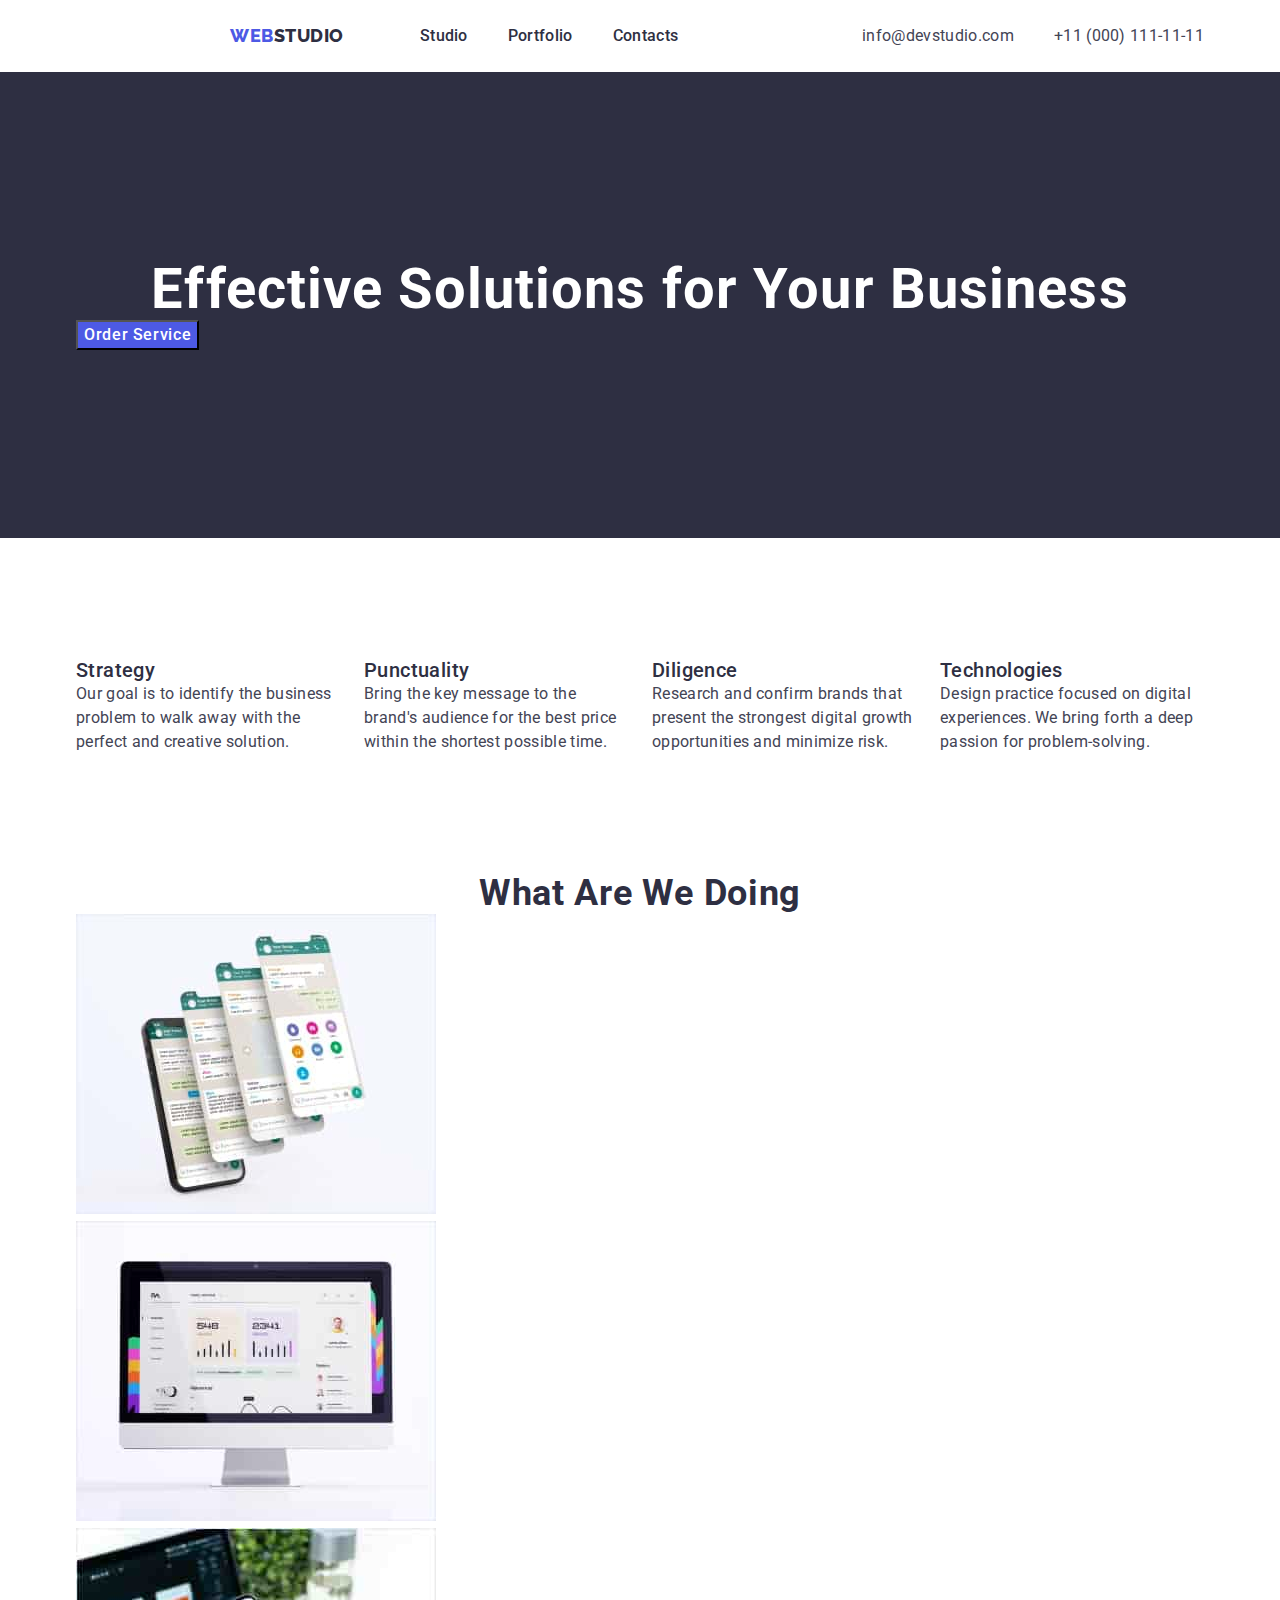
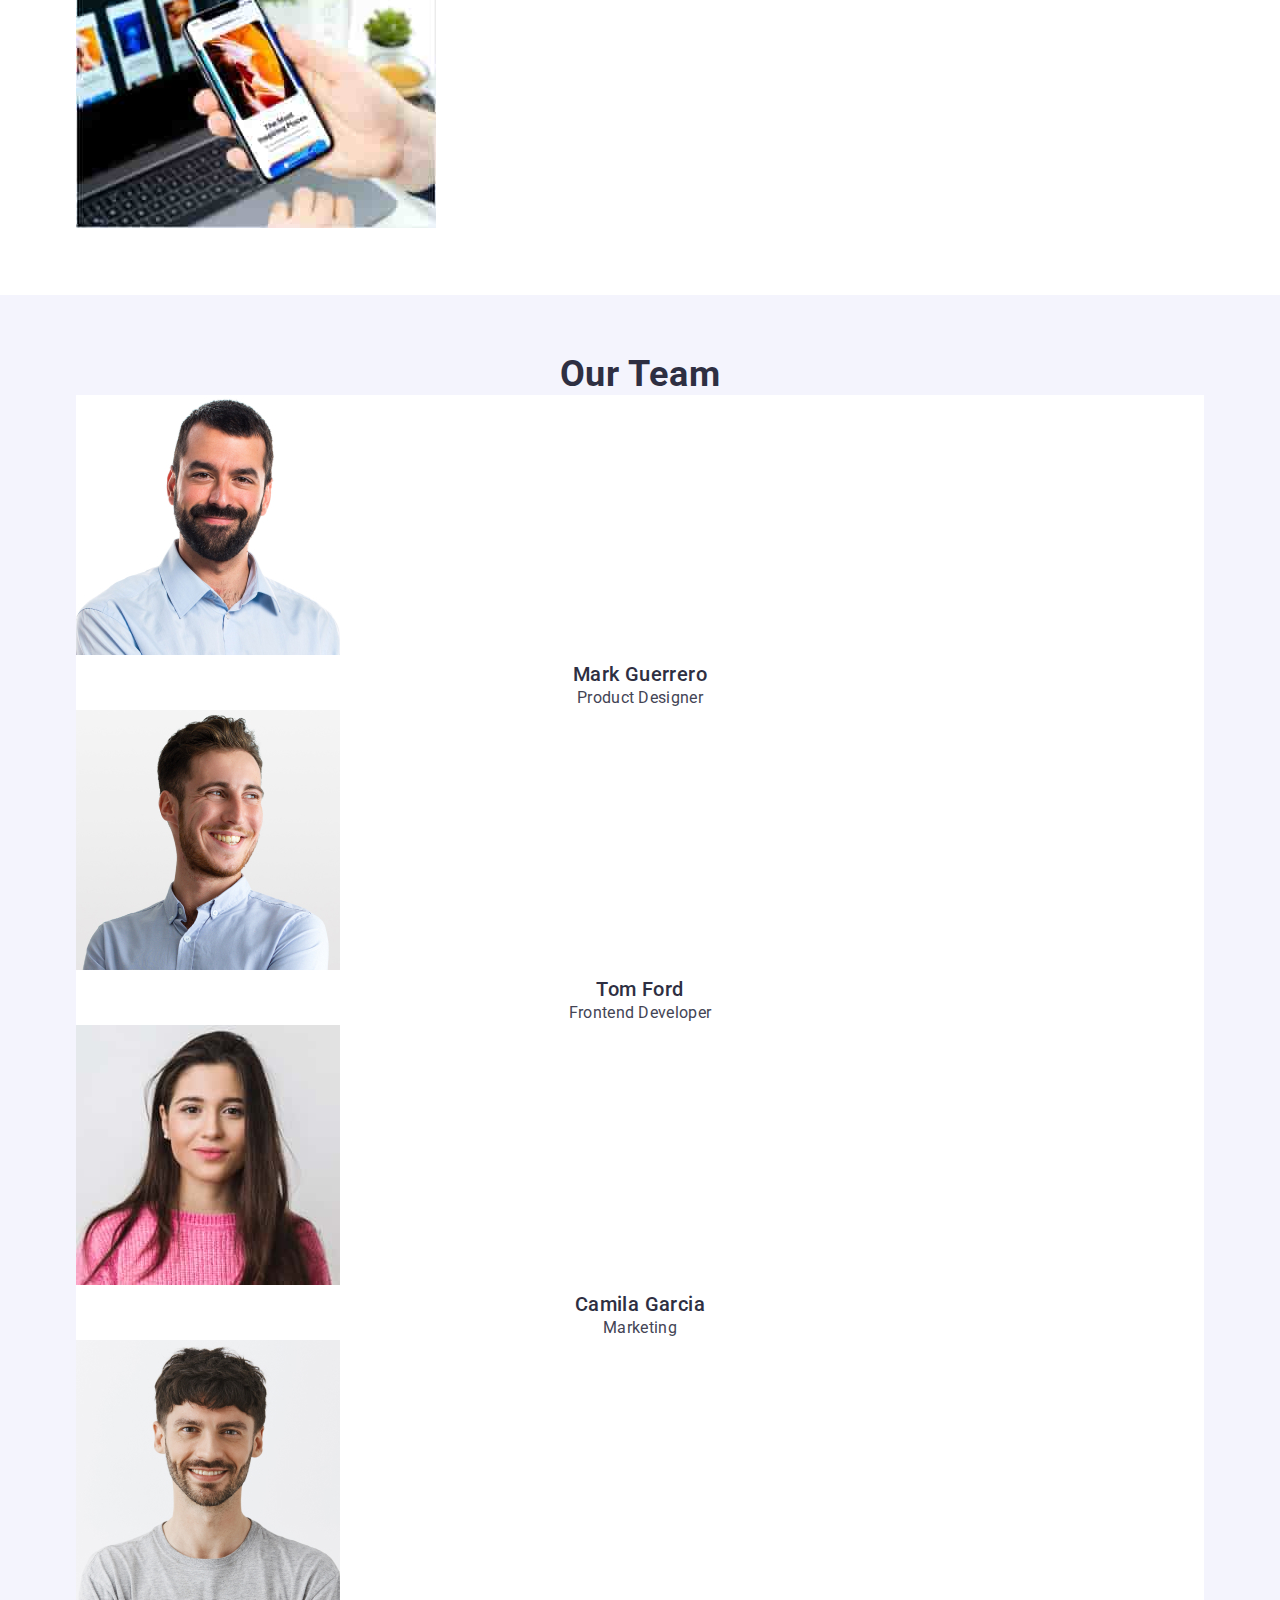
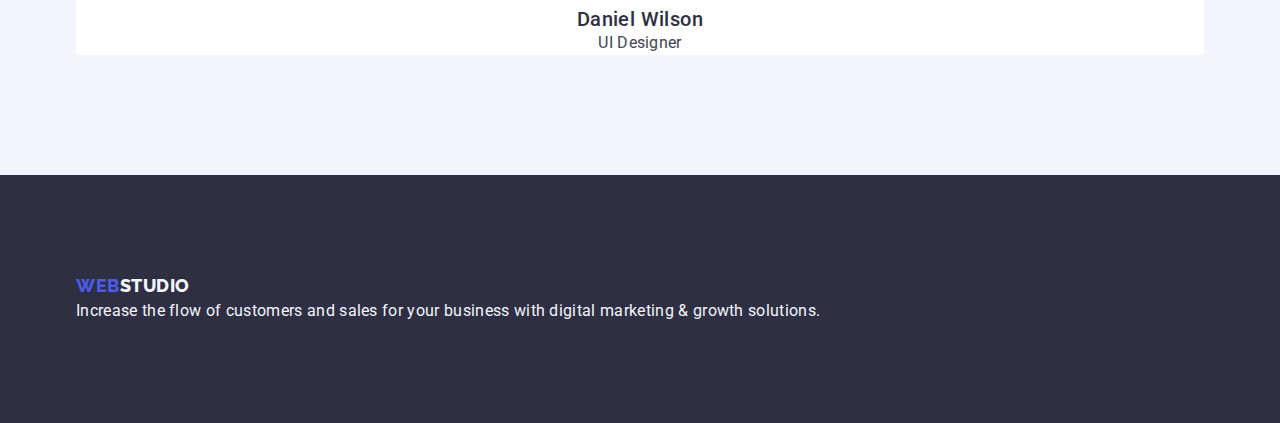
==== commit 8d819e11: "create new styles" ====
--- a/index.html
+++ b/index.html
@@ -19,164 +19,176 @@
   <!--Header section-->
   <body class="page">
     <header class="header">
-      <nav class="header-nav">
-        <a class="header-logo link" href="./index.html"
-          >Web<span class="header-logo-span">Studio</span></a
-        >
-        <ul class="header-list list">
-          <li class="header-item">
-            <a class="header-link link" href="./index.html">Studio</a>
-          </li>
-          <li class="header-item">
-            <a class="header-link link" href="./portfolio.html">Portfolio</a>
-          </li>
-          <li class="header-item">
-            <a class="header-link link" href="">Contacts</a>
-          </li>
-        </ul>
-      </nav>
-      <address class="address">
-        <ul class="address-list list">
-          <li class="address-item">
-            <a class="header-contact link" href="mailto:info@devstudio.com"
-              >info@devstudio.com</a
-            >
-          </li>
-          <li class="address-item link">
-            <a class="header-contact link" href="tel:+110001111111"
-              >+11 (000) 111-11-11</a
-            >
-          </li>
-        </ul>
-      </address>
+      <div class="header-container container">
+        <nav class="header-nav">
+          <a class="header-logo link" href="./index.html"
+            >Web<span class="header-logo-span">Studio</span></a
+          >
+          <ul class="header-list list">
+            <li class="header-item">
+              <a class="header-link link" href="./index.html">Studio</a>
+            </li>
+            <li class="header-item">
+              <a class="header-link link" href="./portfolio.html">Portfolio</a>
+            </li>
+            <li class="header-item">
+              <a class="header-link link" href="">Contacts</a>
+            </li>
+          </ul>
+        </nav>
+        <address class="address">
+          <ul class="address-list list">
+            <li class="address-item">
+              <a class="header-contact link" href="mailto:info@devstudio.com"
+                >info@devstudio.com</a
+              >
+            </li>
+            <li class="address-item link">
+              <a class="header-contact link" href="tel:+110001111111"
+                >+11 (000) 111-11-11</a
+              >
+            </li>
+          </ul>
+        </address>
+      </div>
     </header>
     <!--Main block-->
     <main class="main">
       <!--Hero section-->
       <section class="section hero">
-        <h1 class="hero-title">Effective Solutions for Your Business</h1>
-        <button class="hero-btn" type="button">Order Service</button>
+        <div class="container">
+          <h1 class="hero-title">Effective Solutions for Your Business</h1>
+          <button class="hero-btn" type="button">Order Service</button>
+        </div>
       </section>
       <!--Benefits section-->
       <section class="section benefits">
-        <h2 hidden>Features</h2>
-        <ul class="benefits-list list">
-          <li class="benefits-item">
-            <h3 class="benefits-title">Strategy</h3>
-            <p class="benefits-text">
-              Our goal is to identify the business problem to walk away with the
-              perfect and creative solution.
-            </p>
-          </li>
-          <li class="benefits-item">
-            <h3 class="benefits-title">Punctuality</h3>
-            <p class="benefits-text">
-              Bring the key message to the brand's audience for the best price
-              within the shortest possible time.
-            </p>
-          </li>
-          <li class="benefits-item">
-            <h3 class="benefits-title">Diligence</h3>
-            <p class="benefits-text">
-              Research and confirm brands that present the strongest digital
-              growth opportunities and minimize risk.
-            </p>
-          </li>
-          <li class="benefits-item">
-            <h3 class="benefits-title">Technologies</h3>
-            <p class="benefits-text">
-              Design practice focused on digital experiences. We bring forth a
-              deep passion for problem-solving.
-            </p>
-          </li>
-        </ul>
+        <div class="container">
+          <h2 hidden>Features</h2>
+          <ul class="benefits-list list">
+            <li class="benefits-item">
+              <h3 class="benefits-title">Strategy</h3>
+              <p class="benefits-text">
+                Our goal is to identify the business problem to walk away with
+                the perfect and creative solution.
+              </p>
+            </li>
+            <li class="benefits-item">
+              <h3 class="benefits-title">Punctuality</h3>
+              <p class="benefits-text">
+                Bring the key message to the brand's audience for the best price
+                within the shortest possible time.
+              </p>
+            </li>
+            <li class="benefits-item">
+              <h3 class="benefits-title">Diligence</h3>
+              <p class="benefits-text">
+                Research and confirm brands that present the strongest digital
+                growth opportunities and minimize risk.
+              </p>
+            </li>
+            <li class="benefits-item">
+              <h3 class="benefits-title">Technologies</h3>
+              <p class="benefits-text">
+                Design practice focused on digital experiences. We bring forth a
+                deep passion for problem-solving.
+              </p>
+            </li>
+          </ul>
+        </div>
       </section>
       <!--Tech section-->
       <section class="section tech">
-        <h2 class="tech-title">What are we doing</h2>
-        <ul class="tech-list list">
-          <li class="tech-item">
-            <img
-              class="tech-img"
-              src="./images/technologies/img-1.jpg"
-              alt="An open window in the computer"
-              width="360"
-            />
-          </li>
-          <li class="tech-item">
-            <img
-              class="tech-img"
-              src="./images/technologies/img-2.jpg"
-              alt="Open functions on the phone"
-              width="360"
-            />
-          </li>
-          <li class="tech-item">
-            <img
-              class="tech-img"
-              src="./images/technologies/img-3.jpg"
-              alt="An open program on the phone"
-              width="360"
-            />
-          </li>
-        </ul>
+        <div class="container">
+          <h2 class="tech-title">What are we doing</h2>
+          <ul class="tech-list list">
+            <li class="tech-item">
+              <img
+                class="tech-img"
+                src="./images/technologies/img-1.jpg"
+                alt="An open window in the computer"
+                width="360"
+              />
+            </li>
+            <li class="tech-item">
+              <img
+                class="tech-img"
+                src="./images/technologies/img-2.jpg"
+                alt="Open functions on the phone"
+                width="360"
+              />
+            </li>
+            <li class="tech-item">
+              <img
+                class="tech-img"
+                src="./images/technologies/img-3.jpg"
+                alt="An open program on the phone"
+                width="360"
+              />
+            </li>
+          </ul>
+        </div>
       </section>
       <!--Team section-->
       <section class="section team">
-        <h2 class="team-title">Our Team</h2>
-        <ul class="team-list list">
-          <li class="team-item">
-            <img
-              class="team-img"
-              src="./images/teamcards/img-1.jpg"
-              alt="The portrait of product designer"
-              width="264"
-            />
-            <h3 class="team-name">Mark Guerrero</h3>
-            <p class="team-text">Product Designer</p>
-          </li>
-          <li class="team-item">
-            <img
-              class="team-img"
-              src="./images/teamcards/img-2.jpg"
-              alt="The portrait of frontend developer"
-              width="264"
-            />
-            <h3 class="team-name">Tom Ford</h3>
-            <p class="team-text">Frontend Developer</p>
-          </li>
-          <li class="team-item">
-            <img
-              class="team-img"
-              src="./images/teamcards/img-3.jpg"
-              alt="The portrait of a marketing employee"
-              width="264"
-            />
-            <h3 class="team-name">Camila Garcia</h3>
-            <p class="team-text">Marketing</p>
-          </li>
-          <li class="team-item">
-            <img
-              class="team-img"
-              src="./images/teamcards/img-4.jpg"
-              alt="The portrait of UI designer"
-              width="264"
-            />
-            <h3 class="team-name">Daniel Wilson</h3>
-            <p class="team-text">UI Designer</p>
-          </li>
-        </ul>
+        <div class="container">
+          <h2 class="team-title">Our Team</h2>
+          <ul class="team-list list">
+            <li class="team-item">
+              <img
+                class="team-img"
+                src="./images/teamcards/img-1.jpg"
+                alt="The portrait of product designer"
+                width="264"
+              />
+              <h3 class="team-name">Mark Guerrero</h3>
+              <p class="team-text">Product Designer</p>
+            </li>
+            <li class="team-item">
+              <img
+                class="team-img"
+                src="./images/teamcards/img-2.jpg"
+                alt="The portrait of frontend developer"
+                width="264"
+              />
+              <h3 class="team-name">Tom Ford</h3>
+              <p class="team-text">Frontend Developer</p>
+            </li>
+            <li class="team-item">
+              <img
+                class="team-img"
+                src="./images/teamcards/img-3.jpg"
+                alt="The portrait of a marketing employee"
+                width="264"
+              />
+              <h3 class="team-name">Camila Garcia</h3>
+              <p class="team-text">Marketing</p>
+            </li>
+            <li class="team-item">
+              <img
+                class="team-img"
+                src="./images/teamcards/img-4.jpg"
+                alt="The portrait of UI designer"
+                width="264"
+              />
+              <h3 class="team-name">Daniel Wilson</h3>
+              <p class="team-text">UI Designer</p>
+            </li>
+          </ul>
+        </div>
       </section>
     </main>
     <!--Footer section-->
     <footer class="footer">
-      <a class="footer-logo link" href="./index.html"
-        >Web<span class="footer-logo-span">Studio</span></a
-      >
-      <p class="footer-text">
-        Increase the flow of customers and sales for your business with digital
-        marketing & growth solutions.
-      </p>
+      <div class="container">
+        <a class="footer-logo link" href="./index.html"
+          >Web<span class="footer-logo-span">Studio</span></a
+        >
+        <p class="footer-text">
+          Increase the flow of customers and sales for your business with
+          digital marketing & growth solutions.
+        </p>
+      </div>
     </footer>
   </body>
 </html>
--- a/css/styles.css
+++ b/css/styles.css
@@ -2,7 +2,7 @@
 :root {
     --main-dark-cl: #434455;
     --main-white-bgd:#FFFFFF;
-    --bright-blue-cl: #4D5AE5;
+    --bright-blue-cl: #4D5AE5; 
     --dark-title-cl: #2E2F42;
     --dark-blue-bgd: #404bbf;
     --simple-white-cl: #F4F4FD;
@@ -19,23 +19,45 @@
 
     font-size: 16px;
     line-height: 1.5;
-
-}
+}
+   /* Reset */
+h1,h2,h3,h4,h5,h6,p {
+    margin: 0;
+}   
+
 .list {
     list-style: none;
+    margin: 0;
+    padding: 0;
 }
 .link {
     text-decoration: none;
 }
+.container {
+    width: 1158px;
+    margin-left: auto;
+    margin-right: auto;
+    padding-left: 15px;
+    padding-right: 15px;
+}
 
 
 /* Header styles */
 
 .header {
     font-style: normal;
-}
-
-.header-nav {}
+    padding-top: 24px;
+    padding-bottom: 24px;
+}
+.header-container {
+    display: flex;
+    align-items: center;
+    justify-content: space-between;
+}
+.header-nav {
+    display: flex;
+    align-items: center;
+}
 
 .header-logo {
     font-family: 'Raleway', sans-serif;
@@ -46,6 +68,8 @@
     text-transform: uppercase;
     color: var(--bright-blue-cl);
     text-decoration: none;
+    margin-left: 154px;
+    margin-right: 76px;
 }
 
 
@@ -53,7 +77,14 @@
 .header-logo-span {
     color: var(--dark-title-cl);
 }
-
+.header-list {
+    display: flex;
+    align-items: center;
+    gap: 40px;
+}
+.header-item {
+    
+}
 .header-link {
     font-weight: 500;
     font-size: 16px;
@@ -70,6 +101,11 @@
 .address {
     font-style: normal;
 }
+.address-list {
+    display: flex;
+    align-items: center;
+    gap: 40px;
+}
 
 .header-contact {
     font-weight: 400;
@@ -90,7 +126,9 @@
 .section {}
 
 .hero {
-    background-color: var(--dark-title-cl);;
+    background-color: var(--dark-title-cl);
+    padding-top: 188px;
+    padding-bottom: 188px;
     
     
 }
@@ -129,14 +167,21 @@
 .benefits {
     font-style: normal;
     letter-spacing: 0.02em;
+    padding-top: 120px;
+    padding-bottom: 60px;
 }
 
 .benefits-list {
-    list-style: none;
-    text-decoration: none;
-}
-
-.benefits-item {}
+    display: flex;
+    justify-content: space-between;
+    width: 1128px;
+}
+
+.benefits-item {
+    width: 264px;
+
+
+}
 
 .benefits-title {
     font-weight: 500;
@@ -156,7 +201,10 @@
 
 .section {}
 
-.tech {}
+.tech {
+    padding-top: 60px;
+    padding-bottom: 60px;
+}
 
 .tech-title {
     font-style: normal;
@@ -183,6 +231,8 @@
 
 .team {
     background-color: var(--simple-white-cl);
+    padding-top: 60px;
+    padding-bottom: 120px;
 }
 
 .team-title {
@@ -231,6 +281,8 @@
 
 .footer {
     background: var(--dark-title-cl);
+    padding-top: 100px;
+    padding-bottom: 100px;
 }
 
 .footer-logo {
@@ -246,7 +298,7 @@
 }
 
 .footer-logo-span {
-    color: var(--white-cl);
+    color: var(--simple-white-cl);
 }
 
 .footer-text {
@@ -255,11 +307,13 @@
     font-size: 16px;
     line-height: 1.5;
     letter-spacing: 0.02em;
-    color: var(--white-cl);
+    color: var(--simple-white-cl);
 }
 /* App search */
 
-.app {}
+.app {
+    padding-bottom: 120px;
+}
 
 .search {}
 
@@ -276,7 +330,7 @@
     line-height: 1.5;
     text-align: center;
     letter-spacing: 0.04em;
-    color: var(--blue-cl);
+    color: var(--bright-blue-cl);
     background-color: var(--simple-white-cl);
     cursor: pointer;
 }
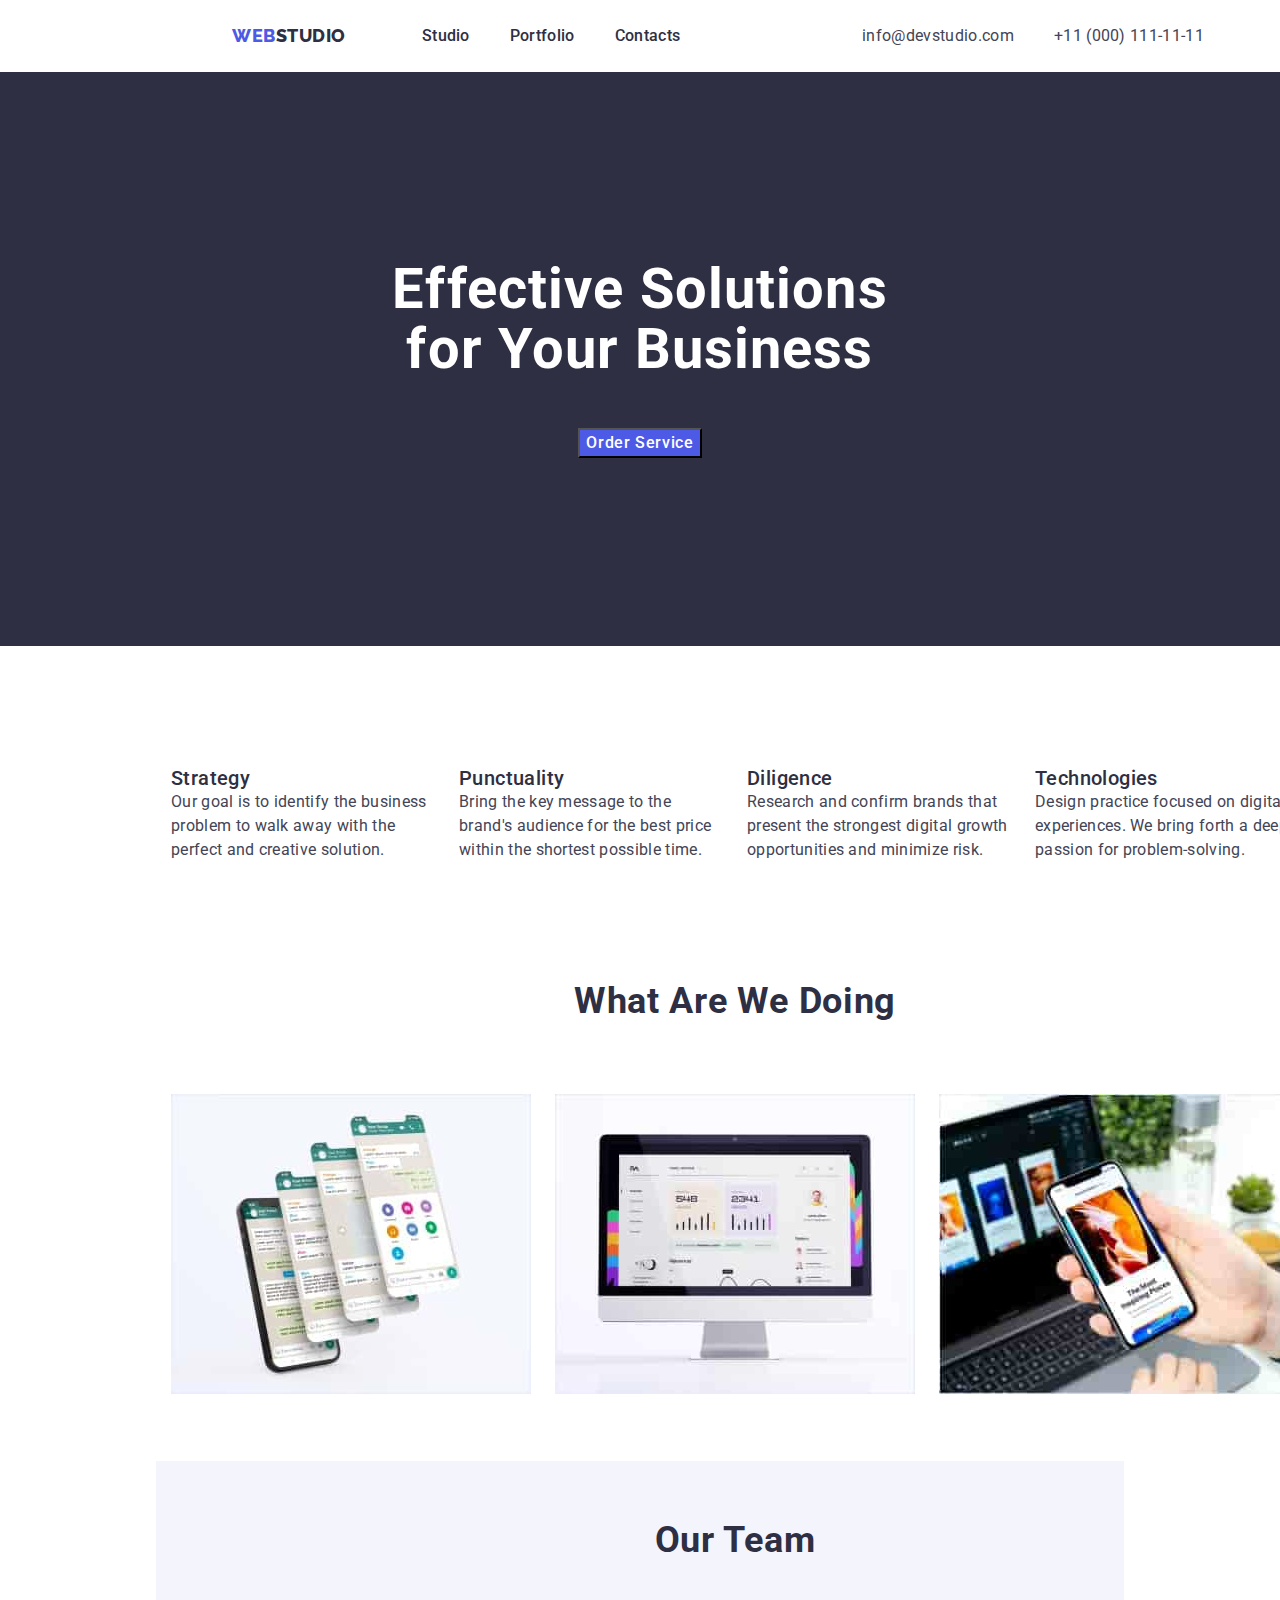
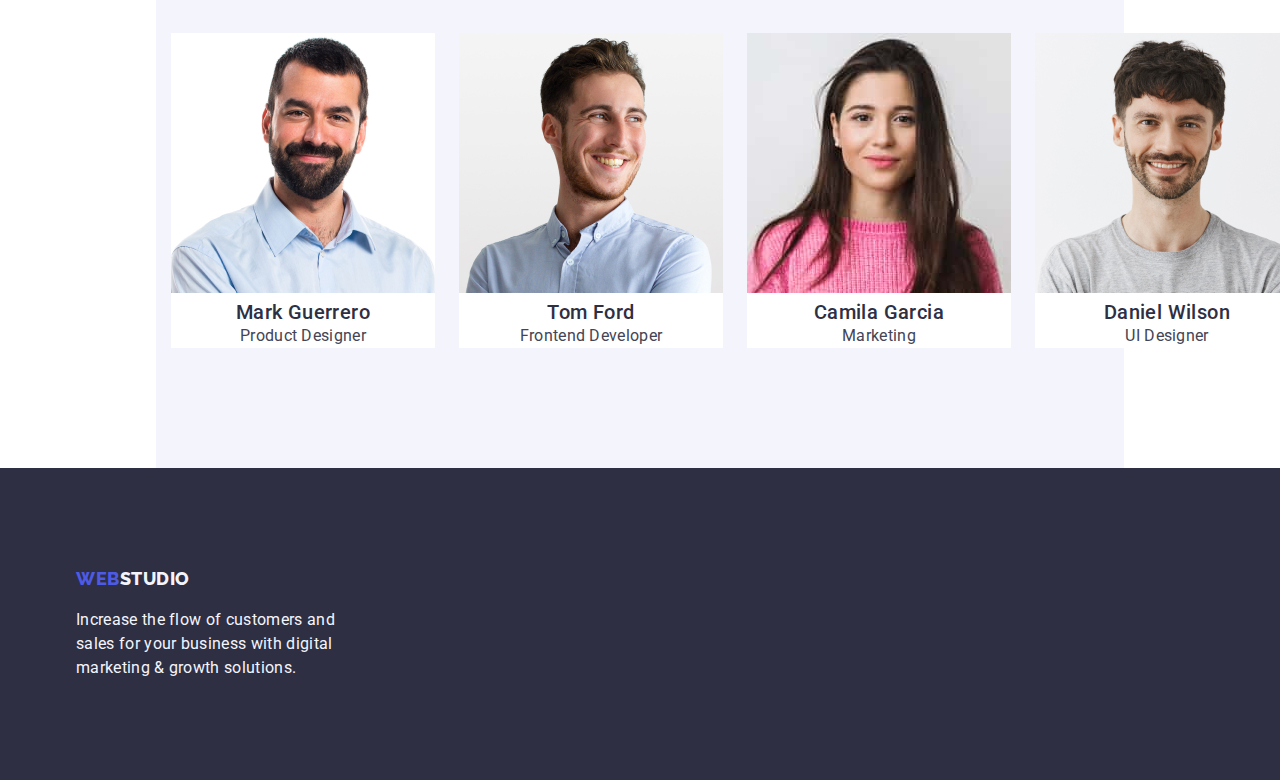
==== commit 1619c0f4: "add margin" ====
--- a/index.html
+++ b/index.html
@@ -57,7 +57,9 @@
       <!--Hero section-->
       <section class="section hero">
         <div class="container">
-          <h1 class="hero-title">Effective Solutions for Your Business</h1>
+          <h1 class="hero-title">
+            Effective Solutions <br />for Your Business
+          </h1>
           <button class="hero-btn" type="button">Order Service</button>
         </div>
       </section>
@@ -185,8 +187,8 @@
           >Web<span class="footer-logo-span">Studio</span></a
         >
         <p class="footer-text">
-          Increase the flow of customers and sales for your business with
-          digital marketing & growth solutions.
+          Increase the flow of customers and <br />sales for your business with
+          digital <br />marketing & growth solutions.
         </p>
       </div>
     </footer>
--- a/css/styles.css
+++ b/css/styles.css
@@ -53,6 +53,7 @@
     display: flex;
     align-items: center;
     justify-content: space-between;
+    
 }
 .header-nav {
     display: flex;
@@ -67,8 +68,7 @@
     letter-spacing: 0.03em;
     text-transform: uppercase;
     color: var(--bright-blue-cl);
-    text-decoration: none;
-    margin-left: 154px;
+    margin-left: 156px;
     margin-right: 76px;
 }
 
@@ -79,8 +79,9 @@
 }
 .header-list {
     display: flex;
-    align-items: center;
+    align-items: flex-start;
     gap: 40px;
+    
 }
 .header-item {
     
@@ -141,7 +142,9 @@
     text-align: center;
     letter-spacing: 0.02em;
     color: var(--main-white-bgd);
-    
+    display: block;
+    margin: 0 auto;
+    margin-bottom: 48px;
 }
 
 .hero-btn {
@@ -153,6 +156,8 @@
     background-color: var(--bright-blue-cl);
     color: var(--main-white-bgd);
     cursor: pointer;
+    display: block;
+    margin: 0 auto;
 }
 .hero-btn:hover,
 .hero-btn:focus {
@@ -162,19 +167,18 @@
 
 /* Benefits styles */
 
-.section {}
-
 .benefits {
     font-style: normal;
     letter-spacing: 0.02em;
     padding-top: 120px;
     padding-bottom: 60px;
+    margin-left: 156px;
+    margin-right: 156px;
 }
 
 .benefits-list {
     display: flex;
     justify-content: space-between;
-    width: 1128px;
 }
 
 .benefits-item {
@@ -204,6 +208,8 @@
 .tech {
     padding-top: 60px;
     padding-bottom: 60px;
+    margin-left: 156px;
+    margin-right: 156px;
 }
 
 .tech-title {
@@ -215,15 +221,20 @@
     letter-spacing: 0.02em;
     text-transform: capitalize;
     color: var(--dark-title-cl);
+    margin-bottom: 72px;
 }
 
 .tech-list {
-    list-style: none;
-}
-
-.tech-item {}
-
-.tech-img {}
+    display: flex;
+    gap: 24px;
+}
+
+.tech-item {
+}
+
+.tech-img {
+    gap: 24px;
+}
 
 /* Team section */
 
@@ -233,6 +244,9 @@
     background-color: var(--simple-white-cl);
     padding-top: 60px;
     padding-bottom: 120px;
+    margin-left: 156px;
+    margin-right: 156px;
+
 }
 
 .team-title {
@@ -244,10 +258,12 @@
     letter-spacing: 0.02em;
     text-transform: capitalize;
     color: var(--dark-title-cl);
+    margin-bottom: 72px;
 }
 
 .team-list {
-   
+   display: flex;
+   gap: 24px;
 }
 
 .team-item {
@@ -293,7 +309,6 @@
     letter-spacing: 0.03em;
     text-transform: uppercase;
     color: var(--bright-blue-cl);
-    text-decoration: none;
 
 }
 
@@ -308,6 +323,7 @@
     line-height: 1.5;
     letter-spacing: 0.02em;
     color: var(--simple-white-cl);
+    margin-top: 16px;
 }
 /* App search */
 
